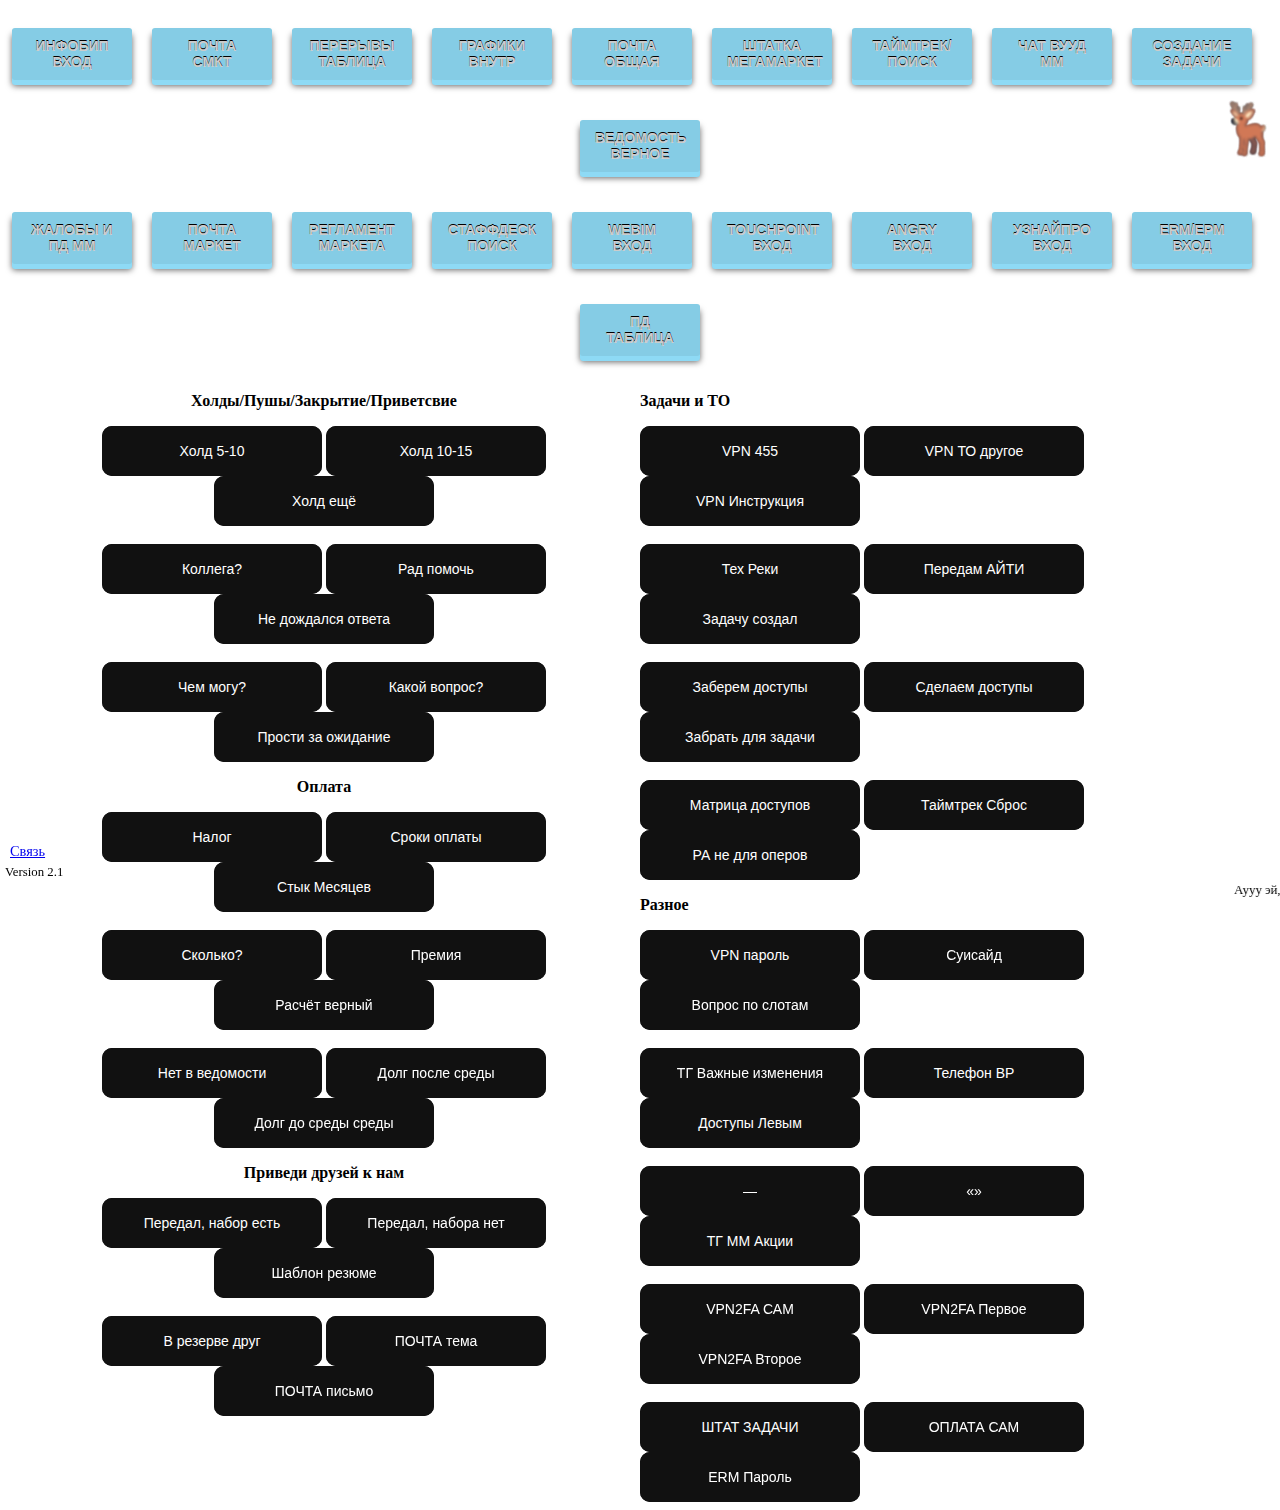
==== index.html @ 2e2c7f86 "2.2" ====
<!DOCTYPE html>
<html lang="en">
<head>
    <meta charset="UTF-8">
    <meta name="viewport" content="width=device-width, initial-scale=1.0">
    <title>Инстурмент S4S</title>
    <link rel="stylesheet" href="style.css">
    <link rel="icon" href="https://cdn0.iconfinder.com/data/icons/find-a-job-and-interview-flat/512/job_hiring_work_hire_career_employment_employee_business_website-512.png" type="image/x-icon">
    <script src="https://cdnjs.cloudflare.com/ajax/libs/jquery/3.3.1/jquery.min.js"></script> 
</head>
<body>
    
<!-- снежинки -->
<div class="snowflakes" aria-hidden="true">
    <div class="snowflake">
    ❅
    </div>
    <div class="snowflake">
    ❅
    </div>
    <div class="snowflake">
    ❆
    </div>
    <div class="snowflake">
    ❄
    </div>
    <div class="snowflake">
    ❅
    </div>
    <div class="snowflake">
    ❆
    </div>
    <div class="snowflake">
    ❄
    </div>
    <div class="snowflake">
    ❅
    </div>
    <div class="snowflake">
    ❆
    </div>
    <div class="snowflake">
    ❄
    </div>
  </div>

   <!-- олени -->
<section class="sleigh">
  <div class="santa">🦌</div>
  <div class="santa1">🦌</div>
  <div class="santa2">🦌</div>
  <div class="santa3">🦌</div>
  <div class="santa4">🦌</div>
  <div class="santa5"><i class="fa-solid fa-sleigh"></i></div>
</section>
   <!-- кнопки перехода -->
<center>
  <a href="https://portal2.infobip.com/homepage/" target="_blank" class="bott">ИнфоБип вход</a>&emsp;
  <a href="https://e.mail.ru/inbox/" target="_blank" class="bott" >Почта СМКТ</a>&emsp;
  <a href="https://docs.google.com/spreadsheets/d/1nSPCoJCH-MrNFOd6qPYMWZuK3HUvLh20c2icND0wL2E/edit#gid=595819934" target="_blank" class="bott">Перерывы Таблица</a>&emsp;
  <a href="https://docs.google.com/spreadsheets/d/1Rlx32bvQTQPdbELLucb8tqJIRxZ-F0UEcjtptuBJcG4/edit#gid=0" target="_blank" class="bott">Графики Внутр</a>&emsp;
  <a href="https://mail.sbermegamarket.ru/owa/Sup4Sup@megamarket.ru/?offline=disabled#path=/mail/msgfolderroot" target="_blank" class="bott">ПОЧТА ОБЩАЯ</a>&emsp;
  <a href="https://docs.google.com/spreadsheets/d/1UWhLRtZNMX4WLxySXad8RE6d45uhUT7oyUO4T_bn86Q/edit#gid=0/1UWhLRtZNMX4WLxySXad8RE6d45uhUT7oyUO4T_bn86Q/edit%23gid=0" target="_blank" class="bott">Штатка Мегамаркет</a>&emsp;
  <a href="https://timesheet.mmarket.pro/employees" target="_blank" class="bott">ТАймтрек/поиск</a>&emsp;
  <a href="https://chat.megamarket.ru/app/accounts/5/issues" target="_blank" class="bott">Чат Вууд ММ</a>&emsp;
  <a href="https://hd.goods.ru/servicedesk/customer/portal/4/group/389?groupId=389" target="_blank" class="bott">Создание задачи</a>&emsp;
  <a href="https://docs.google.com/spreadsheets/d/1RMjLYXDxqohtqGSqNYJQdwhdjPO8VMFdPLHHc2DaBIo/edit#gid=411899007" target="_blank" class="bott">Ведомость Верное</a>
                  </center>
                 <center>
  <a href="https://docs.google.com/spreadsheets/d/1P6gJlL66Ukc0b90TvbPLd1DJQtewBU6xk4Iqk4NCu_I/edit?gid=1706957007#gid=1706957007" target="_blank" class="bott">ЖалоБы И ПД ММ</a>&emsp;
  <a href="https://mail.sbermegamarket.ru/owa/#path=/mail" target="_blank" class="bott">Почта Маркет</a>&emsp;
  <a href="https://space.samokat.ru/pages/viewpage.action?pageId=4038691596#id-РегламентС4СМегамаркета-СоздатьучетнуюзаписьERM" target="_blank" class="bott">Регламент Маркета</a>&emsp;
  <a href="https://staffdesk.workround.tech/callback" target="_blank" class="bott">Стаффдеск Поиск</a>&emsp;
  <a href="https://sbermegamarketru.webim.ru/" target="_blank" class="bott">Webim вход</a>&emsp;
  <a href="https://app.v20.touchpoint-analytics.ru/login" target="_blank" class="bott">touchpoint вход</a>&emsp;
  <a href="https://app.angryspace.ru/" target="_blank" class="bott">Angry вход</a>&emsp;
  <a href="https://manager.uznaipro.ru/company/users/list" target="_blank" class="bott">УзнайПРО Вход</a>&emsp;
  <a href="https://cc-new.sbermegamarket.ru/user-logs" target="_blank" class="bott">ERM/EРМ вход</a>&emsp;
  <a href="https://docs.google.com/spreadsheets/d/168TBAgaEZQTrZG574e869SOCGAv6f0PNtcEOevucrMc/edit#gid=1787306399" target="_blank" class="bott">ПД таблица</a>
                  </center>

                  <center>
<!-- бегущая строка-->
<div>
  <marquee class="stroka">Аууу эй, ПИСЯТ ДВА © Albak52 &emsp;&emsp;&emsp;&emsp; Чат не хуй, сиди кайфуй © ilyaostr &emsp;&emsp;&emsp;&emsp;  Не имей медведя, а раки зимуют © bururi &emsp;&emsp;&emsp;&emsp; САМОСТОЯТЕЛЬНО © ol_ya07 &emsp;&emsp;&emsp;&emsp; Не суди, да судим не будешь, не буди, да не будидабудай © bururi &emsp;&emsp;&emsp;&emsp; ПОЖАЛУЙСТА  © icyshaxcs </marquee>
</div>
<!--связь-->
<a class="svyaz" href=https://t.me/Bururi5586 target="_blank">Связь</a>
<!-- версия-->
<p class="versia" >Version 2.1</p>
<!--Сменить тему-->
<!--<div>
  <button class="btn-toggle">cменить тему</button>
</div>-->
<!--<div class="start">
  <a href="#" class="yourlink">Click Here</a>
</div>-->
</center>
   <!-- кнопки копирования -->
                  <div id="parent">
                    <div id="left">
                            <center>
                                <p><b>Холды/Пушы/Закрытие/Приветсвие</b></p>
<div style="font-size: 0" id="t1">5-10 минут, пожалуйста, уточню информацию и вернусь с ответом</div>
<div style="font-size: 0" id="t2">10-15 минут, пожалуйста, уточню информацию и вернусь с ответом</div>
<div style="font-size: 0" id="t3">Мне нужно ещё немного времени, чтобы всё проверить. Прости, что задерживаюсь с ответом</div>
<div style="font-size: 0" id="t4">Коллега?</div>
<div style="font-size: 0" id="t5">Рад помочь. Если появятся дополнительные вопросы, то обязательно обращайся</div>
<div style="font-size: 0" id="t6">Не дождался твоего ответа, чат закрою. Возвращайся, когда будет удобно</div>
<div style="font-size: 0" id="t7">Привет, ! Чем могу помочь?</div>
<div style="font-size: 0" id="t8">Привет, ! Какой у тебя вопрос?</div>
<div style="font-size: 0" id="t9">Получаем много обращений. Прости, пожалуйста, за долгий ответ.</div>
<div style="font-size: 0" id="t10">Компания переводит оплату вместе с налогом и комиссией Наймикса. Если автооплата активна, Наймикс резервирует 6% на налог и списывает сумму автоматически в 10-15 числах месяца. А если функцию ранее не подключал, нужно оплачивать самостоятельно в приложении «Мой налог». Включить её можно в настройках: раздел «Профиль» → нажать на шестерёнку в правом верхнем углу → «Интеграция с Мой налог» → «Автоматическая уплата налогов» → нажать на бегунок, чтобы он стал зелёным. При подключении налог начинает оплачиваться с 1-го числа следующего месяца (если ранее автооплата была не подключена, то за предыдущий месяц необходимо оплатить самостоятельно)</div>
<div style="font-size: 0" id="t11">Оплату в компании переводят в среду-четверг. Если не получишь по истечении времени, сообщи нам повторно, пожалуйста</div>
<div style="font-size: 0" id="t12">Тебе направят 2 платежа в среду-четверг из-за стыка месяцев. 4200 и 10200 рублей</div>
<div style="font-size: 0" id="t13">Тебе направят в среду-четверг ХХХ рублей</div>
<div style="font-size: 0" id="t14">У нас нет информации по премии. Рекомендую обратиться к тимлидеру или в чат супервайзеров: https://t.me/supervisor_support_bot</div>
<div style="font-size: 0" id="t15">За период 21.10-27.10 у тебя ХХ часов. Ошибок в расчёте нет. Оплату направили верно</div>
<div style="font-size: 0" id="text49">Тебя нет в ведомости. Передал информацию специалистам. Точных сроков нет. Как только получим ответ, вернёмся в личные сообщения Telegram</div>
<div style="font-size: 0" id="text50">Тебе не загрузили Х часов в ведомость. Напиши нам,пожалуйста, в понедельник после 12:00, проставим долг</div>
<div style="font-size: 0" id="text51">Тебе не загрузили Х часов в ведомость. Проставил в долг, направят вместе с основной оплатой за период хх-хх</div> 
<button onclick="copytext('#t1')" id="kildsan">Холд 5-10</button>
<button onclick="copytext('#t2')" id="kildsan">Холд 10-15</button>
<button onclick="copytext('#t3')" id="kildsan">Холд ещё</button>
   <br><br>
<button onclick="copytext('#t4')" id="kildsan">Коллега?</button>
<button onclick="copytext('#t5')" id="kildsan">Рад помочь</button>
<button onclick="copytext('#t6')" id="kildsan">Не дождался ответа</button>
      <br><br>                             
<button onclick="copytext('#t7')" id="kildsan">Чем могу?</button>
<button onclick="copytext('#t8')" id="kildsan">Какой вопрос?</button>
<button onclick="copytext('#t9')" id="kildsan">Прости за ожидание</button>
    <p><b>Оплата</b></p>
<button onclick="copytext('#t10')" id="kildsan">Налог</button>
<button onclick="copytext('#t11')" id="kildsan">Сроки оплаты</button>
<button onclick="copytext('#t12')" id="kildsan">Стык Месяцев</button>
 <br><br>
<button onclick="copytext('#t13')" id="kildsan">Сколько?</button>
<button onclick="copytext('#t14')" id="kildsan">Премия</button>
<button onclick="copytext('#t15')" id="kildsan">Расчёт верный</button> 
                     <br><br>
    <button onclick="copytext('#text49')" id="kildsan">Нет в ведомости</button>
    <button onclick="copytext('#text50')" id="kildsan">Долг после среды</button>
    <button onclick="copytext('#text51')" id="kildsan">Долг до среды среды</button>                            
    <div style="font-size: 0" id="text16">Резюме передал. Срок рассмотрения заявки составляет 10 рабочих дней. Если в течение этого времени кандидат не получит обратную связь, это означает, что он переведён в резервный список. Когда откроют новый набор, то с ним свяжутся</div>
    <div style="font-size: 0" id="text17">Резюме передал. С кандидатом свяжутся, как только откроют набор и подберут для него подходящую позицию</div>
    <div style="font-size: 0" id="text18">Заполни, пожалуйста, резюме по шаблону: https://clck.ru/38mAuQ и отправь в чат </div>
    <div style="font-size: 0" id="text19">Вижу, что ИМЯ находится в резерве. Как только появятся свободные места, с ним свяжутся </div>
    <div style="font-size: 0" id="text20">Резюме “Приведи друга” от</div>
    <div style="font-size: 0" id="text21">Добрый день.Передали ФИО кандидата по акции “Приведи друга”. Передал (ФИО человека, который передал резюме). Резюме во вложении.</div>
   
   
 <p><b>Приведи друзей к нам</b></p>
    <button onclick="copytext('#text16')" id="kildsan">Передал, набор есть</button>
    <button onclick="copytext('#text17')" id="kildsan">Передал, набора нет</button>
    <button onclick="copytext('#text18')" id="kildsan">Шаблон резюме</button>
   <br><br>
    <button onclick="copytext('#text19')" id="kildsan">В резерве друг</button>
    <button onclick="copytext('#text20')" id="kildsan">ПОЧТА тема</button>
    <button onclick="copytext('#text21')" id="kildsan">ПОЧТА письмо</button>
</div>
   
<div id="right">

  <p><b>Задачи и ТО</b></p>
<div style="font-size: 0" id="t25">Рекомендую:
  1. Проверить корректность логина и пароля;
  2. Убедиться, что настройки в клиенте заданы верно. Порт: 54443, адрес подключения: river.megamarket.tech</div>
<div style="font-size: 0" id="t26">Рекомендую:
1. Убедиться, что настройки в клиенте заданы верно. Порт: 54443, адрес подключения: river.megamarket.tech;
2. Переустановить VPN по инструкции: https://clck.ru/3DT98z
3. Уточнить о блокировке у провайдера</div>
<div style="font-size: 0" id="t27">Инструкция: https://clck.ru/3DT98z</div>
<div style="font-size: 0" id="t28">Чтобы устранить проблему, пожалуйста, сделай следующее:    
<br>•  перезагрузи страницу через ctrl+F5(очистка кэша);<br>    
<br>•  очисти cookies;<br>    
<br>•  попробуй перелогиниться на сервисе или войти через другой браузер (Google Chrome).<br>   
<br>При сохранении проблемы напиши нам повторно<br></div>
<div style="font-size: 0" id="t29">Передам данные техническим специалистам в течение 5-10 минут. А пока напиши свой тег в Telegram, вернёмся с обратной связью туда</div>
<div style="font-size: 0" id="t30">Задачу создал. Срок решения — до 6 дней. Как только получим ответ, напишем в личные сообщения Telegram. Если по истечении этого времени с тобой не свяжутся, сообщи нам повторно</div>
<div style="font-size: 0" id="t31">Передал данные в работу. Доступы заберём в течение 3 дней. </div>
<div style="font-size: 0" id="t32">Передал данные в работу. Доступы сделаем в течение 3 дней. Учётная запись будет действительна в течение 90 дней. По истечении этого срока на почту руководителя, придёт письмо с просьбой подать заявку на продление учётной записи. Если данные для входа не получит, напиши нам повторно</div>
<div style="font-size: 0" id="t33">Просьба забрать доступы у контрагента в только контуре ММ</div>
<div style="font-size: 0" id="t34">https://space.samokat.ru/pages/viewpage.action?pageId=3889109158</div>
<div style="font-size: 0" id="t35">Перейди в бота: https://t.me/MWordBot Активируй учётную запись и в Таймтреке нажми на кнопку «Сбросить пароль». После бот направит новый пароль</div>
<div style="font-size: 0" id="t36">Мы можем помочь только с учётными записями для операторов. В твоем случае нужно обратиться к Галине Соловьевой на почту: gsoloveva@samokat.ru</div>
<div style="font-size: 0" id="t37">Логин и пароль такие же, как от корпоративной почты. Введи их, пожалуйста</div>
<div style="font-size: 0" id="t38">Ты можешь поделиться своей болью, если это уместно. Однако скажу сразу, что я обычный оператор и не смогу дать совет по данной проблеме, но я хочу помочь тебе. Позвони, пожалуйста, по телефону доверия: +74959895050</div>
<div style="font-size: 0" id="t39">У нас нет доступа к расписанию. Рекомендую обратиться к тимлидеру или в чат супервайзеров: https://t.me/supervisor_support_bot</div>
<button onclick="copytext('#t25')" id="kildsan">VPN 455</button>
<button onclick="copytext('#t26')" id="kildsan">VPN ТО другое</button>
<button onclick="copytext('#t27')" id="kildsan">VPN Инструкция</button>
<br><br>
<button onclick="copytext('#t28')" id="kildsan">Тех Реки</button>
<button onclick="copytext('#t29')" id="kildsan">Передам АЙТИ</button>
<button onclick="copytext('#t30')" id="kildsan">Задачу создал</button>
<br><br>
<button onclick="copytext('#t31')" id="kildsan">Заберем доступы</button>
<button onclick="copytext('#t32')" id="kildsan">Сделаем доступы</button>
<button onclick="copytext('#t33')" id="kildsan">Забрать для задачи</button>
<br><br>
<button onclick="copytext('#t34')" id="kildsan">Матрица доступов</button>
<button onclick="copytext('#t35')" id="kildsan">Таймтрек Сброс</button>
<button onclick="copytext('#t36')" id="kildsan">РА не для оперов</button>
<p><b>Разное</b></p>
<button onclick="copytext('#t37')" id="kildsan">VPN пароль</button>
<button onclick="copytext('#t38')" id="kildsan">Суисайд</button>
<button onclick="copytext('#t39')" id="kildsan">Вопрос по слотам</button>
<br><br>                 
<div style="font-size: 0" id="text40">Превышен лимит администраторов, права дать не сможем. Если нужно добавить кого-то, они могут перейти по ссылке:
https://t.me/+4lmgw0Vdd4pjYmRi</div>
<div style="font-size: 0" id="text41">Подробности можно уточнить по телефону: 8 (800) 511-12-11 или 8 (812) 607-64-64</div>
<div style="font-size: 0" id="text42">Доступы в сервисы Мегамаркета выдаются только после согласования с Информационной Безопасностью. Для вашего направления выдать не получится, так как процесс не согласован. Обратись к своему руководителю</div>
<div style="font-size: 0" id="text43">—</div>
<div style="font-size: 0" id="text44">«»</div>
<div style="font-size: 0" id="text45">Превышен лимит администраторов, права дать не сможем. Если нужно добавить кого-то, они могут перейти по ссылке: https://t.me/+BGUrK1kcBGI5ZWI6</div>
<div style="font-size: 0" id="text46">Рекомендую подключиться к VPN с помощью инструкции: https://cloud.samokat.ru/s/kmYDSeQK8oBMwMx</div>
<div style="font-size: 0" id="text47">1. Установи приложение Multifactor на мобильный телефон iOS (https://apps.apple.com/ru/app/multifactor/id1533648669) или Android (https://play.google.com/store/apps/details?id=ru.multifactor.app)

Приложение в Huawei Store: https://appgallery.huawei.com/#/app/C104160827
Приложение в RuStore: https://apps.rustore.ru/app/ru.multifactor.app
2. На ПК/ноутбуке запусти FortiClient VPN, выбери Имя необходимого VPN из выпадающего
списка.
3. Введи свой логин и пароль для VPN, к которой выполняется
подключение. Нажми: Соединить.        
4. На экране FortiClient VPN появится сообщение с шестизначным кодом — введи его в Multifactor.
Для этого открой приложение Multifactor на мобильном телефоне и нажми на кнопку с
изображением "+". Твоё мобильное устройство должно быть подключено к сети Интернет. 
Далее, необходимо выбрать пункт "Ввести код вручную", ввести 6-значный код,
отображающийся на экране FortiClient VPN, и нажать кнопку "Добавить аккаунт".
5. В мобильном приложении Multifactor отобразится код проверки — введи его в FortiClient VPN в
поле Answer.
6. После отправки кода подтверждения настройка 2-го фактора завершена. И подключение к
VPN установлено.  

</div>
<div style="font-size: 0" id="text48">1. На ПК/ноутбуке запусти FortiClient VPN, выбери Имя необходимого VPN из выпадающего
списка.
2. Введи свой логин и пароль для VPN компании группы e-com, к которой выполняется
подключение. Нажми Соединить.
3. В мобильном приложении Multifactor придёт запрос на подключение — нажми в приложении
«Подтвердить» или «Отклонить», если не выполнял вход в данный момент времени.        
4. Подключение к VPN установлено.  </div>


<div style="font-size: 0" id="text52">Рекомендуем создать задачу на технических специалистов самостоятельно через портал: http://ithelp.samokat.ru/ 

Авторизоваться можно с помощью учётной записи Мегамаркета, если нет учетной записи Самокат. Подробнее о входе в систему рассказали в инструкции: https://docs.google.com/document/d/1GcX-lUNz1oeZwAhdzG7eNQDEmEnRXadfUbd5lm8VmUI/edit</div>
<div style="font-size: 0" id="text53">В дальнейшем можешь узнать самостоятельно, умножив часы в Таймтреке на свою ставку — 150 рублей в час. И добавить премию, если она есть. Уточнить сумму можно у тимлидера или в чате супервайзеров: https://t.me/supervisor_support_bot</div>
<div style="font-size: 0" id="text54">Данные для входа отправил на корпоративную почту. Если не получишь письмо в течение суток, напиши нам повторно, пожалуйста</div>
<button onclick="copytext('#text40')" id="kildsan">ТГ Важные изменения</button>
<button onclick="copytext('#text41')" id="kildsan">Телефон ВР</button>
<button onclick="copytext('#text42')" id="kildsan">Доступы Левым</button>
<br><br>
<button onclick="copytext('#text43')" id="kildsan">—</button>
<button onclick="copytext('#text44')" id="kildsan">«»</button>
<button onclick="copytext('#text45')" id="kildsan">ТГ ММ Акции </button>
<br><br>
<button onclick="copytext('#text46')" id="kildsan">VPN2FA САМ</button>
<button onclick="copytext('#text47')" id="kildsan">VPN2FA Первое</button>
<button onclick="copytext('#text48')" id="kildsan">VPN2FA Второе</button>
<br><br>
<button onclick="copytext('#text52')" id="kildsan">ШТАТ ЗАДАЧИ</button>
<button onclick="copytext('#text53')" id="kildsan">ОПЛАТА САМ</button>
<button onclick="copytext('#text54')" id="kildsan">ERM Пароль</button>

</div>
</div> 
   
   
    <script src="script.js" defer></script>
</body>
</html>
---- style.css ----
/* Фон и альтернативная тема */
/*body {
    background-color: #6731ac;
}*/

body /*.dark-theme*/ {
   
    background: url(https://i.pinimg.com/originals/c7/c0/58/c7c0588aa229c05a2c6fa8ee95c4f33f.jpg) ;
    background-repeat: no-repeat;
    background-position: center center;
    background-attachment: fixed;
    -webkit-background-size: cover;
    -moz-background-size: cover;
    -o-background-size: cover;
    background-size: cover;
}


/* Деление сайта на две половины */
#parent {
    display: flex;
}
#parent #left {
    flex-grow: 1;
}
#parent #right {
    flex-grow: 1;
}




/* Код внешки кнопок перехода */
a.bott{
  display: inline-block;
  font-size: 1.1em;
  width:90px;
  text-decoration:none;
  text-align:center;
  font: bold 14px arial;
  text-transform: uppercase;
  padding: 10px 15px;
  margin: 20px auto;
  color: #ccc;
  background-color: #85cce5;
  background-image: linear-gradient(top, #85cce5 0%, #85cce5 100%);
  background-image: -webkit-gradient(linear, left top, left bottom, color-stop(0, #85cce5), color-stop(1, #85cce5));
  background-image: -moz-linear-gradient(top, #85cce5 0%, #85cce5 100%);
  background-image: -o-linear-gradient(top, #85cce5 0%, #85cce5 100%);
  border: none;
  border-radius: 3px;
  text-shadow: 0px -1px 0px #000;
  box-shadow: 0px 1px 0px #8edaf5,0px 5px 0px #8edaf5,0px 6px 6px rgba(0, 0, 0, .6);
  -webkit-transition: ease .15s all;
  -moz-transition: ease .15s all;
  -o-transition: ease .15s all;
  transition: ease .15s all;
  -webkit-animation: none;
   -moz-animation: none;
   -o-animation: none;
    animation: none;
  }

    a.bott:hover, a.bott:focus{
    -webkit-animation: linear 1.2s light infinite;
    -moz-animation: linear 1.2s light infinite;
    -o-animation: linear 1.2s light infinite;
    animation: linear 1.2s light infinite;
    }
    @-webkit-keyframes light{
    0%   { color: #ddd; text-shadow: 0px -1px 0px #000; }
    50%   { color: #fff; text-shadow: 0px -1px 0px #444, 0px 0px 5px #ffd, 0px 0px 8px #fff; }
    100% { color: #ddd; text-shadow: 0px -1px 0px #000; }
    }
    @-moz-keyframes light{
    0%   { color: #ddd; text-shadow: 0px -1px 0px #000; }
    50%   { color: #fff; text-shadow: 0px -1px 0px #444, 0px 0px 5px #ffd, 0px 0px 8px #fff; }
    100% { color: #ddd; text-shadow: 0px -1px 0px #000; }
    }
    @-o-keyframes light{
    0%   { color: #ddd; text-shadow: 0px -1px 0px #000; }
    50%   { color: #fff; text-shadow: 0px -1px 0px #444, 0px 0px 5px #ffd, 0px 0px 8px #fff; }
    100% { color: #ddd; text-shadow: 0px -1px 0px #000; }
    }
    @keyframes light{
    0%   { color: #ddd; text-shadow: 0px -1px 0px #000; }
    50%   { color: #fff; text-shadow: 0px -1px 0px #444, 0px 0px 5px #ffd, 0px 0px 8px #fff; }
    100% { color: #ddd; text-shadow: 0px -1px 0px #000; }
    }
    a.bott:active{
    color: #222;
    text-shadow: 0px -1px 0px #444,0px 0px 5px #ffd,0px 0px 8px #fff;
    box-shadow: 0px 1px 0px #666,0px 2px 0px #444,0px 2px 2px rgba(0, 0, 0, .9);
    -webkit-transform: translateY(3px);
    -moz-transform: translateY(3px);
    -o-transform: translateY(3px);
    transform: translateY(3px);
    -webkit-animation: none;
    -moz-animation: none;
    -o-animation: none;
    animation: none;
    }
    /* Код внешки кнопок для копирования */
                #kildsan {
        display: inline-block;
        font-size: 14px;
        font-weight: 400;
        line-height: 2;
        cursor:pointer;
        border: 1px solid transparent;
        border-radius: 10px
            
    }
                #kildsan {
        width: 220px;
        height: 50px;
        border: none;
        outline: none;
        color: #fff;
        background: #111;
        cursor: pointer;
        position: relative;
        z-index: 0;
        border-radius: 10px;
    }
                #kildsan:before {
        content: '';
        background: linear-gradient(45deg, #ff0000, #ff7300, #fffb00, #48ff00, #00ffd5, #002bff, #7a00ff, #ff00c8, #ff0000);
        position: absolute;
        top: -2px;
        left:-2px;
        background-size: 400%;
        z-index: -1;
        filter: blur(5px);
        width: calc(100% + 4px);
        height: calc(100% + 4px);
        animation: glowing 20s linear infinite;
        opacity: 0;
        transition: opacity .3s ease-in-out;
        border-radius: 10px;
    }
                #kildsan:active {
        color: #fffb00
    }
                #kildsan:active:after {
        background: transparent;
    }
                #kildsan:hover:before {
        opacity: 1;
    }
                #kildsan:after {
        z-index: -1;
        content: '';
        position: absolute;
        width: 100%;
        height: 100%;
        background: #111;
        left: 0;
        top: 0;
        border-radius: 10px;
    }
                @keyframes glowing {
        0% { background-position: 0 0; }
        50% { background-position: 400% 0; }
        100% { background-position: 0 0; }
    }
                details[open] div {
      animation: spoiler 1s;
    }
                @keyframes spoiler {
      0%   {opacity: 0;}
      100% {opacity: 1;}
    }

/*строка*/
.stroka { 
    font-size: 0.8em;
    position: fixed;
    left:0px;
    bottom:2px;
    margin-bottom:0;
}

/* связь */
.svyaz {
    font-size: 0.9em;
    position: fixed;
    left:10px;
    bottom:20px;
    margin-bottom:20px;
}

/*версия*/
.versia {
    font-size: 0.8em;
    position: fixed;
    left:5px;
    bottom:15px;
    margin-bottom:5px;
}

/*смена темы*/
.btn-toggle {
    position:fixed;
    right:5px;
    bottom:5px;
    margin-bottom:15px;
    border-radius: 50px;
    background-color: #5F9EA0;
    box-shadow: 0px 5px 20px #5F9EA0;
    border: 1px solid black;
}












/*снежинки*/
.snowflake {
    color: #fff;
    font-size: 1em;
    font-family: Arial;
    text-shadow: 0 0 1px #000;
  }
  
  @-webkit-keyframes snowflakes-fall{0%{top:-10%}100%{top:100%}}@-webkit-keyframes snowflakes-shake{0%{-webkit-transform:translateX(0px);transform:translateX(0px)}50%{-webkit-transform:translateX(80px);transform:translateX(80px)}100%{-webkit-transform:translateX(0px);transform:translateX(0px)}}@keyframes snowflakes-fall{0%{top:-10%}100%{top:100%}}@keyframes snowflakes-shake{0%{transform:translateX(0px)}50%{transform:translateX(80px)}100%{transform:translateX(0px)}}.snowflake{position:fixed;top:-10%;z-index:9999;-webkit-user-select:none;-moz-user-select:none;-ms-user-select:none;user-select:none;cursor:default;-webkit-animation-name:snowflakes-fall,snowflakes-shake;-webkit-animation-duration:10s,3s;-webkit-animation-timing-function:linear,ease-in-out;-webkit-animation-iteration-count:infinite,infinite;-webkit-animation-play-state:running,running;animation-name:snowflakes-fall,snowflakes-shake;animation-duration:10s,3s;animation-timing-function:linear,ease-in-out;animation-iteration-count:infinite,infinite;animation-play-state:running,running}.snowflake:nth-of-type(0){left:1%;-webkit-animation-delay:0s,0s;animation-delay:0s,0s}.snowflake:nth-of-type(1){left:10%;-webkit-animation-delay:1s,1s;animation-delay:1s,1s}.snowflake:nth-of-type(2){left:20%;-webkit-animation-delay:6s,.5s;animation-delay:6s,.5s}.snowflake:nth-of-type(3){left:30%;-webkit-animation-delay:4s,2s;animation-delay:4s,2s}.snowflake:nth-of-type(4){left:40%;-webkit-animation-delay:2s,2s;animation-delay:2s,2s}.snowflake:nth-of-type(5){left:50%;-webkit-animation-delay:8s,3s;animation-delay:8s,3s}.snowflake:nth-of-type(6){left:60%;-webkit-animation-delay:6s,2s;animation-delay:6s,2s}.snowflake:nth-of-type(7){left:70%;-webkit-animation-delay:2.5s,1s;animation-delay:2.5s,1s}.snowflake:nth-of-type(8){left:80%;-webkit-animation-delay:1s,0s;animation-delay:1s,0s}.snowflake:nth-of-type(9){left:90%;-webkit-animation-delay:3s,1.5s;animation-delay:3s,1.5s}
  /* Demo Purpose Only*/
  .demo {
    font-family: 'Raleway', sans-serif;
      color:#fff;
      display: block;
      margin: 0 auto;
      padding: 15px 0;
      text-align: center;
  }
  .demo a{
    font-family: 'Raleway', sans-serif;
  color: #000;  
  }           
            



/*олени*/
.sleigh {
    font-size: 3rem;
    text-shadow: 0 0 0 #06223f; /*recolor emojis*/
  }
  .santa {
    animation-name: up, across;
    animation-duration: 10s, 6.5s;
    animation-timing-function: ease-in-out, linear;
    animation-iteration-count: 1, 1;
    animation-delay: 3s, 5s;
    position: absolute;
    right: 0px;
    top: 100px;
    z-index: 2;
    filter: blur(1px);
  }
  .santa1 {
    animation-name: up, across;
    animation-duration: 10s, 6.5s;
    animation-timing-function: ease-in-out, linear;
    animation-iteration-count: 1, 1;
    animation-delay: 3.2s, 5.1s;
    position: absolute;
    right: 0px;
    top: 100px;
    z-index: 2;
    filter: blur(1px);
  }
  .santa2 {
    animation-name: up, across;
    animation-duration: 10s, 6.5s;
    animation-timing-function: ease-in-out, linear;
    animation-iteration-count: 1, 1;
    animation-delay: 3.4s, 5.2s;
    position: absolute;
    right: 0px;
    top: 100px;
    z-index: 2;
    filter: blur(1px);
  }
  .santa3 {
    animation-name: up, across;
    animation-duration: 10s, 6.5s;
    animation-timing-function: ease-in-out, linear;
    animation-iteration-count: 1, 1;
    animation-delay: 3.6s, 5.3s;
    position: absolute;
    right: 0px;
    top: 100px;
    z-index: 2;
    filter: blur(1px);
  }
  .santa4 {
    animation-name: up, across;
    animation-duration: 10s, 6.5s;
    animation-timing-function: ease-in-out, linear;
    animation-iteration-count: 1, 1;
    animation-delay: 3.8s, 5.4s;
    position: absolute;
    right: 0px;
    top: 100px;
    z-index: 2;
    filter: blur(1px);
  }
  .santa5 {
    animation-name: up, across;
    animation-duration: 10s, 6.5s;
    animation-timing-function: ease-in-out, linear;
    animation-iteration-count: 1, 1;
    animation-delay: 4s, 5.6s;
    position: absolute;
    right: 0px;
    top: 100px;
    z-index: 2;
    filter: blur(1px);
  }
  .fa-star {
    color: #0b364f;
  }
  
  .fa-sleigh {
    color: #06223f;
    transform: scale(-1, 1);
  }
  
  @keyframes up {
    0% {
      transform: translateY(0%);
    }
  
    50% {
      transform: translateY(100px);
    }
  
    100% {
      transform: translateY(0);
    }
  }
  
  @keyframes across {
    from {
      right: 0%;
    }
  
    to {
      right: 100%;
    }
  }
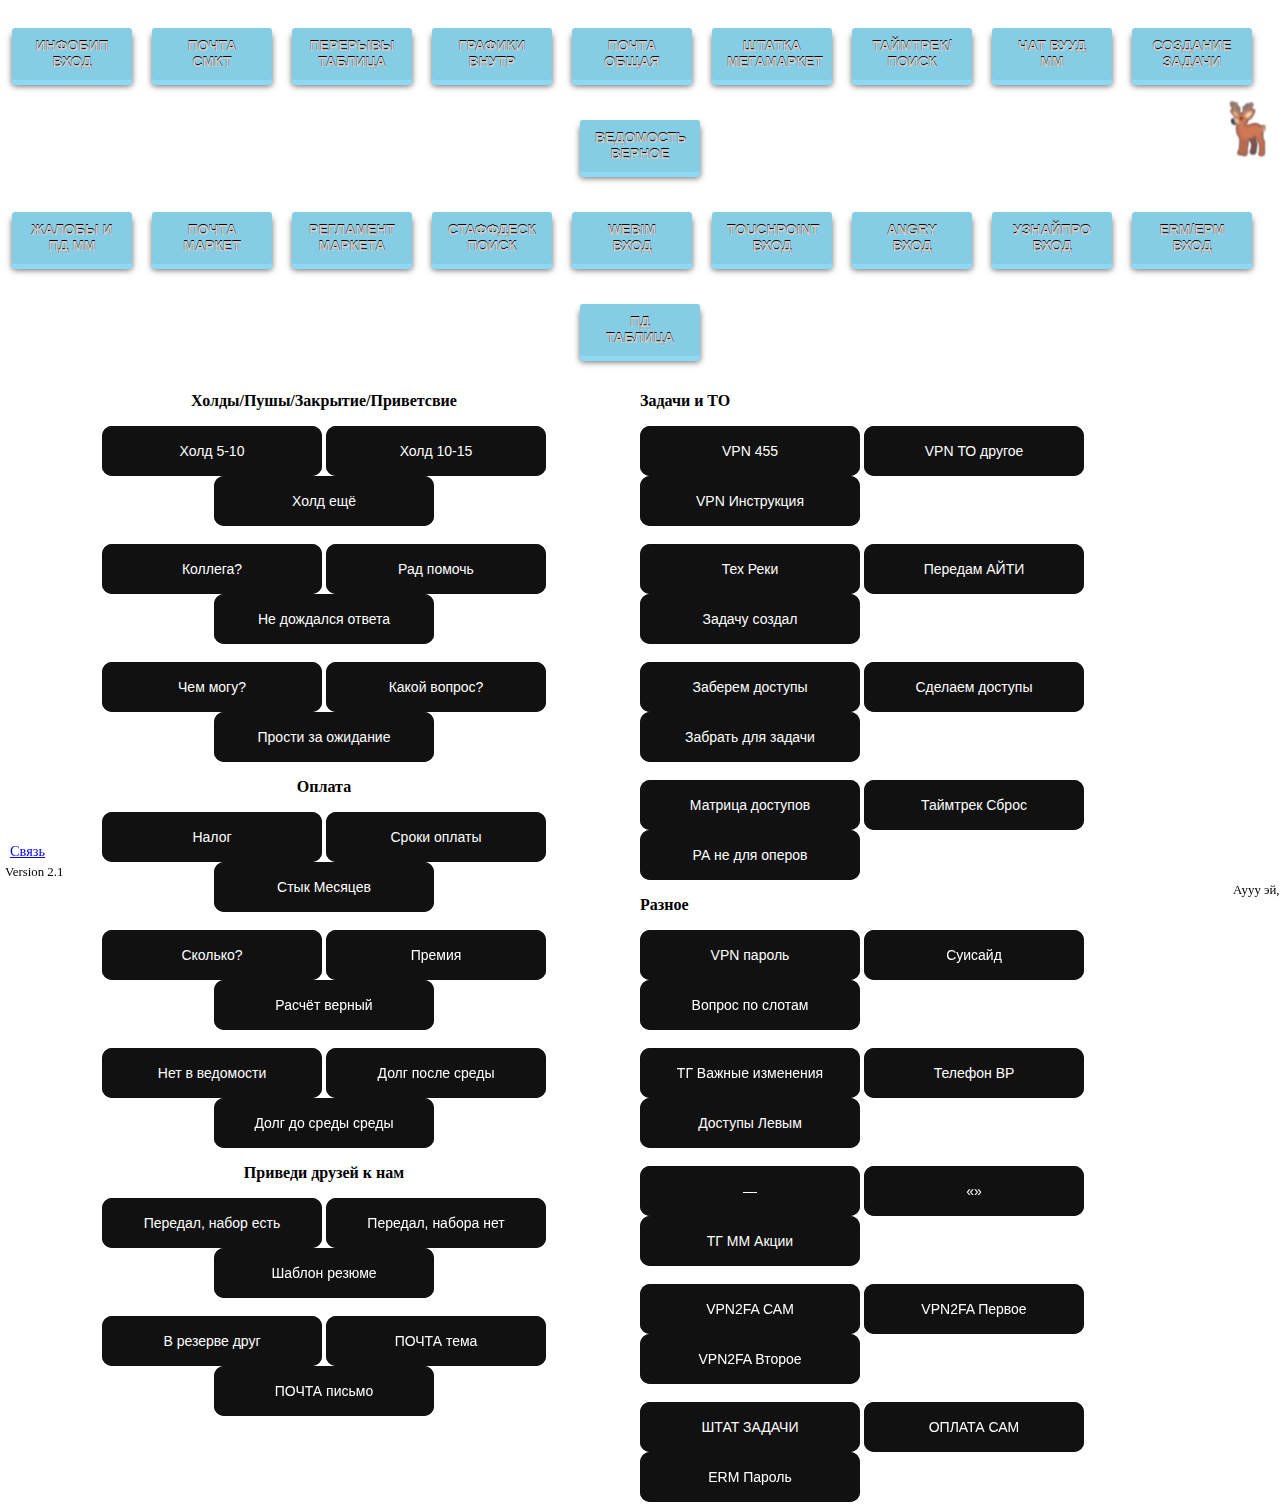
==== commit a8a57b8d: "2/3" ====
--- a/index.html
+++ b/index.html
@@ -1,9 +1,9 @@
 <!DOCTYPE html>
-<html lang="en">
+<html lang="ru">
 <head>
     <meta charset="UTF-8">
     <meta name="viewport" content="width=device-width, initial-scale=1.0">
-    <title>Инстурмент S4S</title>
+    <title>Инструмент S4S</title>
     <link rel="stylesheet" href="style.css">
     <link rel="icon" href="https://cdn0.iconfinder.com/data/icons/find-a-job-and-interview-flat/512/job_hiring_work_hire_career_employment_employee_business_website-512.png" type="image/x-icon">
     <script src="https://cdnjs.cloudflare.com/ajax/libs/jquery/3.3.1/jquery.min.js"></script> 
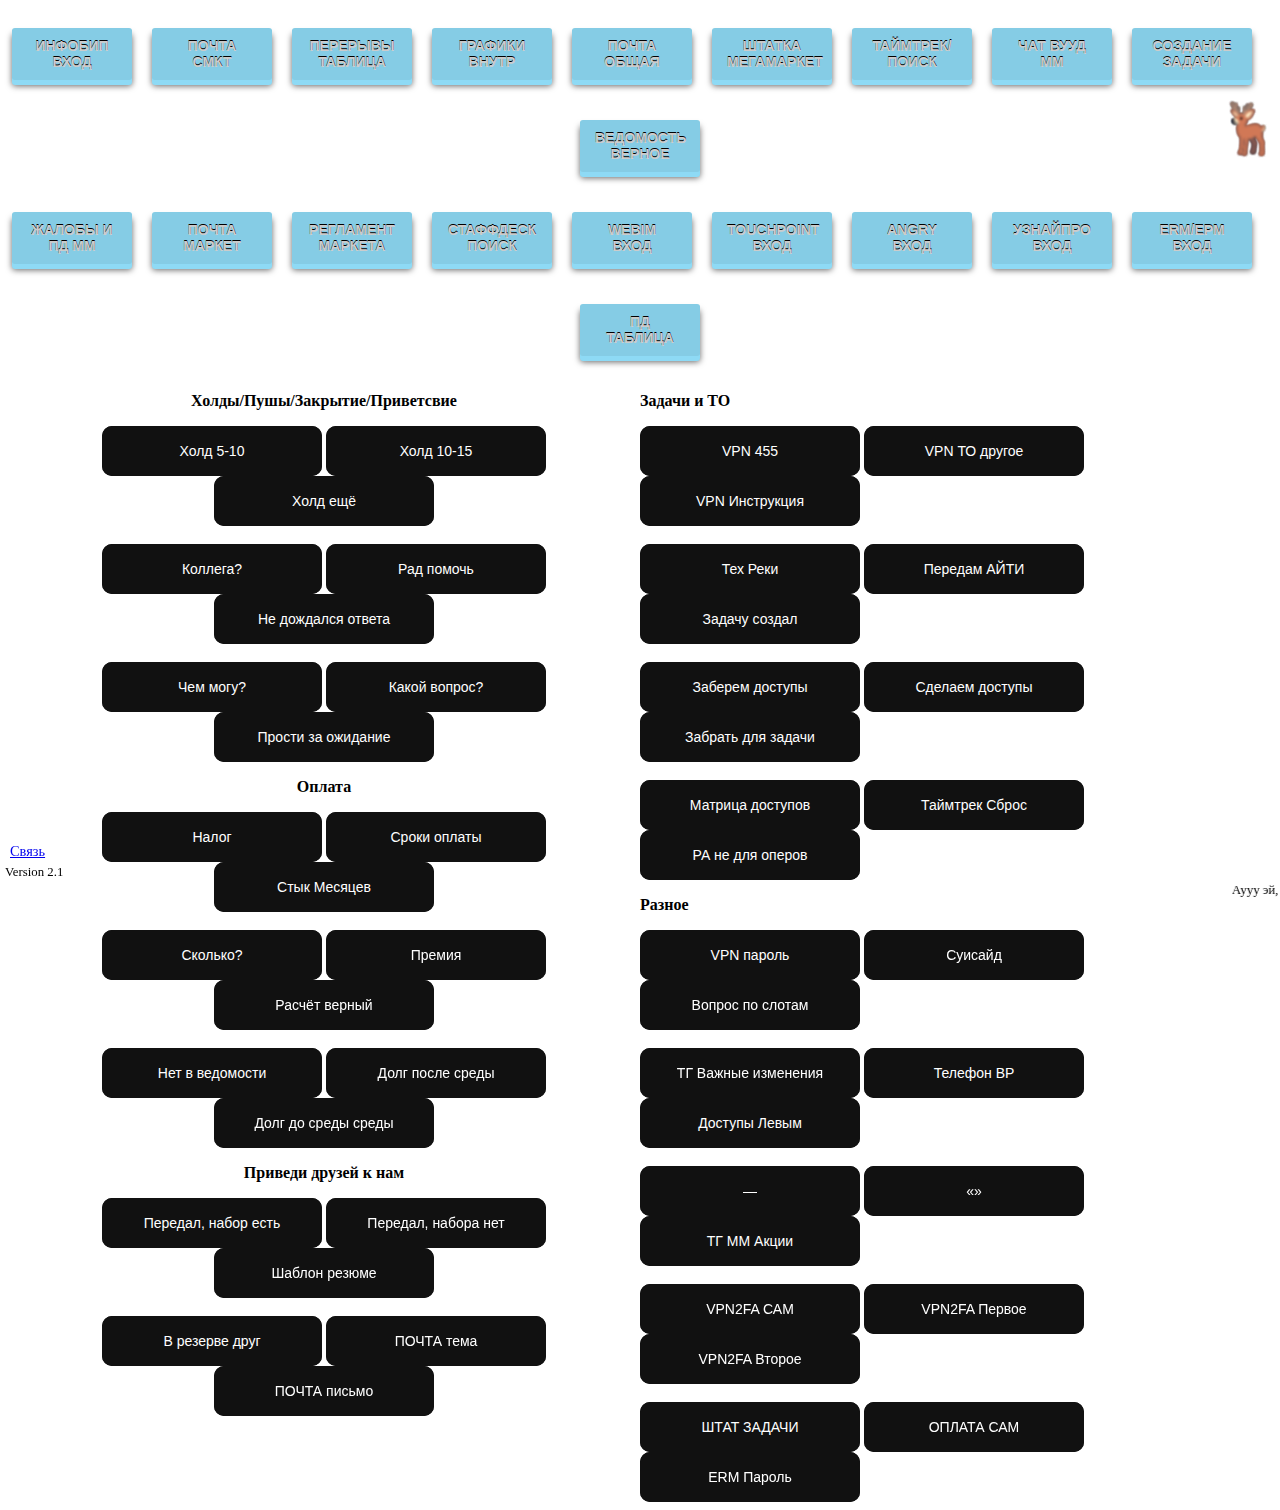
==== commit 77253414: "2.2" ====
--- a/index.html
+++ b/index.html
@@ -6,7 +6,8 @@
     <title>Инструмент S4S</title>
     <link rel="stylesheet" href="style.css">
     <link rel="icon" href="https://cdn0.iconfinder.com/data/icons/find-a-job-and-interview-flat/512/job_hiring_work_hire_career_employment_employee_business_website-512.png" type="image/x-icon">
-    <script src="https://cdnjs.cloudflare.com/ajax/libs/jquery/3.3.1/jquery.min.js"></script> 
+    <script src="https://cdnjs.cloudflare.com/ajax/libs/jquery/3.3.1/jquery.min.js"></script>
+    <script src="script.js" defer></script> 
 </head>
 <body>
     
@@ -63,7 +64,7 @@
   <a href="https://docs.google.com/spreadsheets/d/1UWhLRtZNMX4WLxySXad8RE6d45uhUT7oyUO4T_bn86Q/edit#gid=0/1UWhLRtZNMX4WLxySXad8RE6d45uhUT7oyUO4T_bn86Q/edit%23gid=0" target="_blank" class="bott">Штатка Мегамаркет</a>&emsp;
   <a href="https://timesheet.mmarket.pro/employees" target="_blank" class="bott">ТАймтрек/поиск</a>&emsp;
   <a href="https://chat.megamarket.ru/app/accounts/5/issues" target="_blank" class="bott">Чат Вууд ММ</a>&emsp;
-  <a href="https://hd.goods.ru/servicedesk/customer/portal/4/group/389?groupId=389" target="_blank" class="bott">Создание задачи</a>&emsp;
+  <a href="https://project.samokat.ru/servicedesk/customer/portal/2/create/3065" target="_blank" class="bott">Создание задачи</a>&emsp;
   <a href="https://docs.google.com/spreadsheets/d/1RMjLYXDxqohtqGSqNYJQdwhdjPO8VMFdPLHHc2DaBIo/edit#gid=411899007" target="_blank" class="bott">Ведомость Верное</a>
                   </center>
                  <center>
@@ -115,7 +116,7 @@
 <div style="font-size: 0" id="t12">Тебе направят 2 платежа в среду-четверг из-за стыка месяцев. 4200 и 10200 рублей</div>
 <div style="font-size: 0" id="t13">Тебе направят в среду-четверг ХХХ рублей</div>
 <div style="font-size: 0" id="t14">У нас нет информации по премии. Рекомендую обратиться к тимлидеру или в чат супервайзеров: https://t.me/supervisor_support_bot</div>
-<div style="font-size: 0" id="t15">За период 21.10-27.10 у тебя ХХ часов. Ошибок в расчёте нет. Оплату направили верно</div>
+<div style="font-size: 0" id="t15">За период 28.10-03.11 у тебя ХХ часов. Ошибок в расчёте нет. Оплату направили верно</div>
 <div style="font-size: 0" id="text49">Тебя нет в ведомости. Передал информацию специалистам. Точных сроков нет. Как только получим ответ, вернёмся в личные сообщения Telegram</div>
 <div style="font-size: 0" id="text50">Тебе не загрузили Х часов в ведомость. Напиши нам,пожалуйста, в понедельник после 12:00, проставим долг</div>
 <div style="font-size: 0" id="text51">Тебе не загрузили Х часов в ведомость. Проставил в долг, направят вместе с основной оплатой за период хх-хх</div> 
@@ -178,7 +179,7 @@
 <br>При сохранении проблемы напиши нам повторно<br></div>
 <div style="font-size: 0" id="t29">Передам данные техническим специалистам в течение 5-10 минут. А пока напиши свой тег в Telegram, вернёмся с обратной связью туда</div>
 <div style="font-size: 0" id="t30">Задачу создал. Срок решения — до 6 дней. Как только получим ответ, напишем в личные сообщения Telegram. Если по истечении этого времени с тобой не свяжутся, сообщи нам повторно</div>
-<div style="font-size: 0" id="t31">Передал данные в работу. Доступы заберём в течение 3 дней. </div>
+<div style="font-size: 0" id="t31">Передал данные в работу. Доступы заберём в течение 3 дней </div>
 <div style="font-size: 0" id="t32">Передал данные в работу. Доступы сделаем в течение 3 дней. Учётная запись будет действительна в течение 90 дней. По истечении этого срока на почту руководителя, придёт письмо с просьбой подать заявку на продление учётной записи. Если данные для входа не получит, напиши нам повторно</div>
 <div style="font-size: 0" id="t33">Просьба забрать доступы у контрагента в только контуре ММ</div>
 <div style="font-size: 0" id="t34">https://space.samokat.ru/pages/viewpage.action?pageId=3889109158</div>
@@ -209,7 +210,7 @@
 <br><br>                 
 <div style="font-size: 0" id="text40">Превышен лимит администраторов, права дать не сможем. Если нужно добавить кого-то, они могут перейти по ссылке:
 https://t.me/+4lmgw0Vdd4pjYmRi</div>
-<div style="font-size: 0" id="text41">Подробности можно уточнить по телефону: 8 (800) 511-12-11 или 8 (812) 607-64-64</div>
+<div style="font-size: 0" id="text41">Подробности можно уточнить в компании по телефону: 8 (800) 511-12-11 или 8 (812) 607-64-64</div>
 <div style="font-size: 0" id="text42">Доступы в сервисы Мегамаркета выдаются только после согласования с Информационной Безопасностью. Для вашего направления выдать не получится, так как процесс не согласован. Обратись к своему руководителю</div>
 <div style="font-size: 0" id="text43">—</div>
 <div style="font-size: 0" id="text44">«»</div>
@@ -243,7 +244,7 @@
 4. Подключение к VPN установлено.  </div>
 
 
-<div style="font-size: 0" id="text52">Рекомендуем создать задачу на технических специалистов самостоятельно через портал: http://ithelp.samokat.ru/ 
+<div style="font-size: 0" id="text52">Техническая поддержка штатных сотрудников компании с 1 сентября работает только через портал ithelp.samokat.ru. Рекомендуем создать задачу на технических специалистов самостоятельно: http://ithelp.samokat.ru/ 
 
 Авторизоваться можно с помощью учётной записи Мегамаркета, если нет учетной записи Самокат. Подробнее о входе в систему рассказали в инструкции: https://docs.google.com/document/d/1GcX-lUNz1oeZwAhdzG7eNQDEmEnRXadfUbd5lm8VmUI/edit</div>
 <div style="font-size: 0" id="text53">В дальнейшем можешь узнать самостоятельно, умножив часы в Таймтреке на свою ставку — 150 рублей в час. И добавить премию, если она есть. Уточнить сумму можно у тимлидера или в чате супервайзеров: https://t.me/supervisor_support_bot</div>
@@ -268,6 +269,6 @@
 </div> 
    
    
-    <script src="script.js" defer></script>
+    
 </body>
 </html>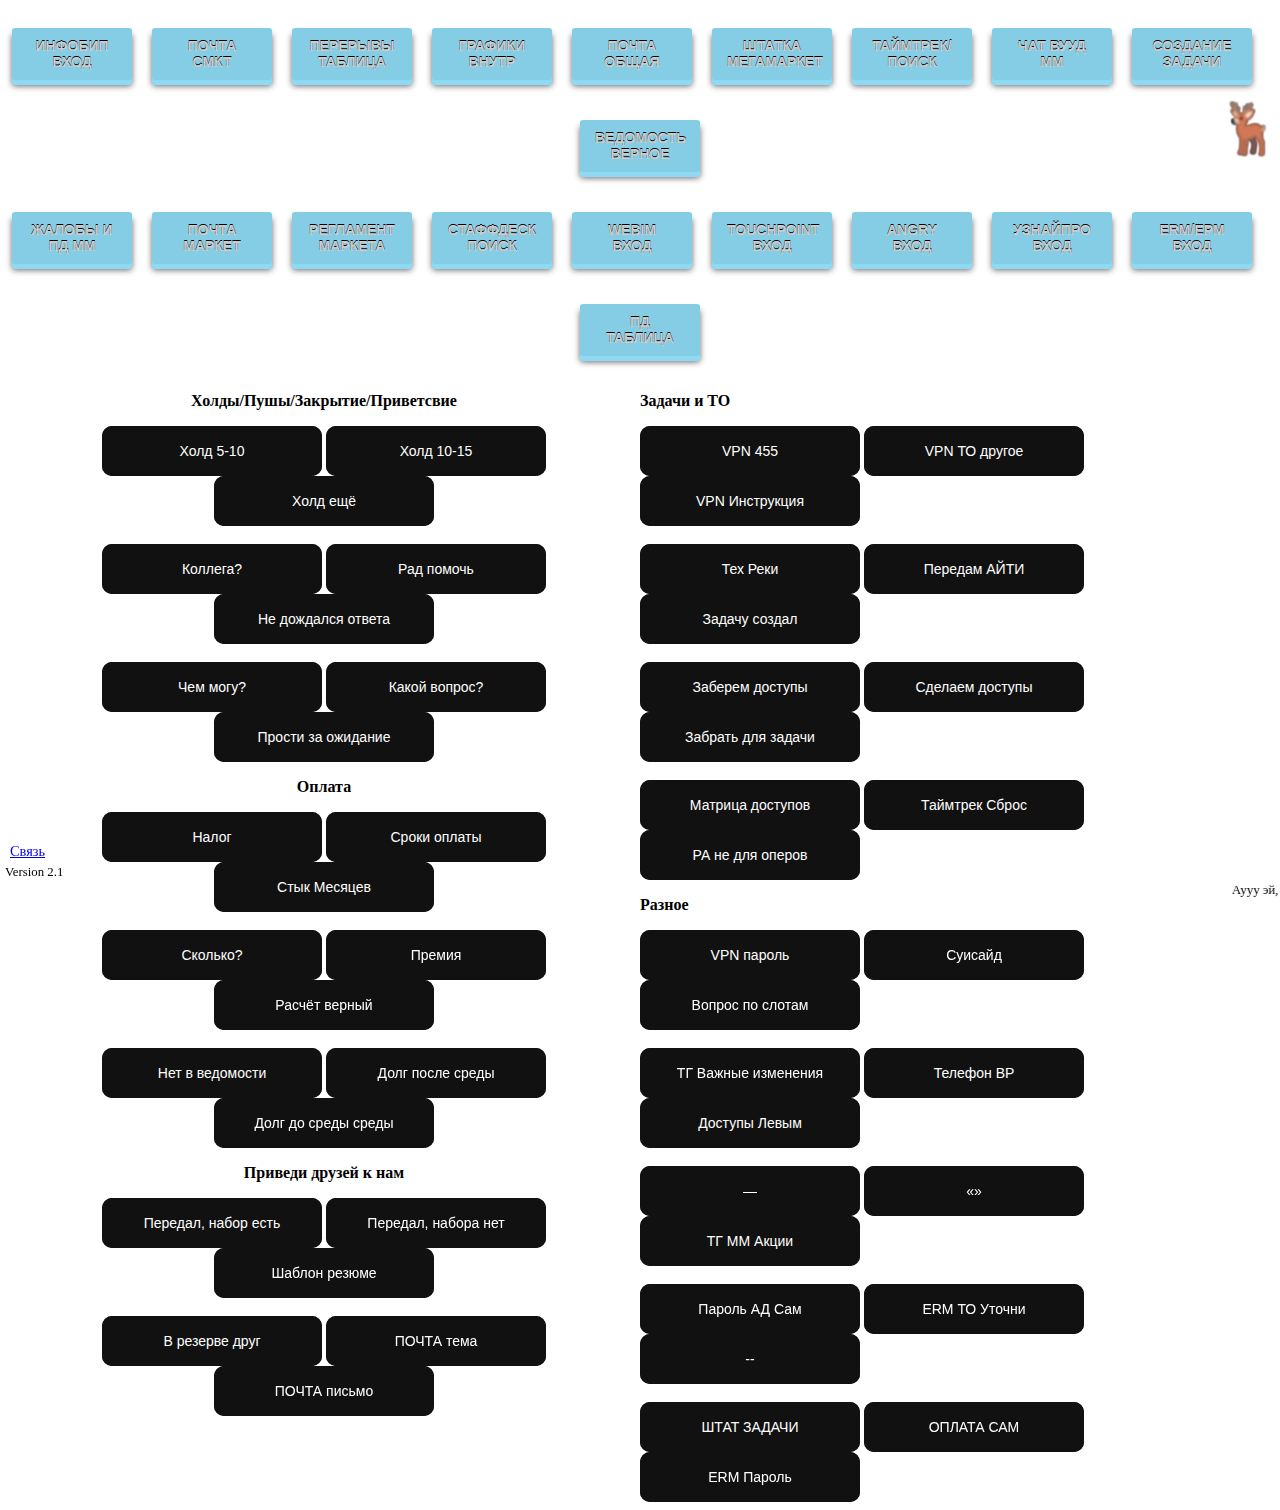
==== commit 6975671d: "144" ====
--- a/index.html
+++ b/index.html
@@ -215,38 +215,34 @@
 <div style="font-size: 0" id="text43">—</div>
 <div style="font-size: 0" id="text44">«»</div>
 <div style="font-size: 0" id="text45">Превышен лимит администраторов, права дать не сможем. Если нужно добавить кого-то, они могут перейти по ссылке: https://t.me/+BGUrK1kcBGI5ZWI6</div>
-<div style="font-size: 0" id="text46">Рекомендую подключиться к VPN с помощью инструкции: https://cloud.samokat.ru/s/kmYDSeQK8oBMwMx</div>
-<div style="font-size: 0" id="text47">1. Установи приложение Multifactor на мобильный телефон iOS (https://apps.apple.com/ru/app/multifactor/id1533648669) или Android (https://play.google.com/store/apps/details?id=ru.multifactor.app)
-
-Приложение в Huawei Store: https://appgallery.huawei.com/#/app/C104160827
-Приложение в RuStore: https://apps.rustore.ru/app/ru.multifactor.app
-2. На ПК/ноутбуке запусти FortiClient VPN, выбери Имя необходимого VPN из выпадающего
-списка.
-3. Введи свой логин и пароль для VPN, к которой выполняется
-подключение. Нажми: Соединить.        
-4. На экране FortiClient VPN появится сообщение с шестизначным кодом — введи его в Multifactor.
-Для этого открой приложение Multifactor на мобильном телефоне и нажми на кнопку с
-изображением "+". Твоё мобильное устройство должно быть подключено к сети Интернет. 
-Далее, необходимо выбрать пункт "Ввести код вручную", ввести 6-значный код,
-отображающийся на экране FortiClient VPN, и нажать кнопку "Добавить аккаунт".
-5. В мобильном приложении Multifactor отобразится код проверки — введи его в FortiClient VPN в
-поле Answer.
-6. После отправки кода подтверждения настройка 2-го фактора завершена. И подключение к
-VPN установлено.  
-
-</div>
-<div style="font-size: 0" id="text48">1. На ПК/ноутбуке запусти FortiClient VPN, выбери Имя необходимого VPN из выпадающего
-списка.
-2. Введи свой логин и пароль для VPN компании группы e-com, к которой выполняется
-подключение. Нажми Соединить.
-3. В мобильном приложении Multifactor придёт запрос на подключение — нажми в приложении
-«Подтвердить» или «Отклонить», если не выполнял вход в данный момент времени.        
-4. Подключение к VPN установлено.  </div>
+<div style="font-size: 0" id="text46">Можешь изменить самостоятельно:
+  - Перейди по ссылке: https://selfservice.megamarket.tech/authorization.do;
+  - Нажми на вкладку «Забыли пароль?»(в аккаунт входить не нужно);
+  - Введи логин до @ и выбери «Восстановить через почту»;
+  - Укажи свою корпоративную почту;
+  - Проверь на почте код подтверждения, отправитель будет selfcare@megamarket.ru;
+  - Введи код на портале;
+  - При изменении обрати внимание на требования (минимум 11 символов и так далее);
+  - Подожди 5-15 минут, чтобы произошла синхронизация;
+  - Войди в свои учётные записи с новым паролем. Он единый для сервисов: Jira MM, Confluence MM, VPN MM, Корпоративная почта.
+  Если не получится, напиши нам повторно</div>
+<div style="font-size: 0" id="text47"> Для создания заявки уточни следующее, пожалуйста:
+  - Твой логин ERM;
+  - Порядок действий, который привёл к проблеме;
+  - Скриншоты, на которых видно проблему;
+  - Часовой пояс;
+  - Номер телефона/gd покупателя и/или номер заказа/доставки, в которой обнаружен сбой;
+  - Как часто возникает ошибка;
+  - Проблема массовая или локальная;
+  - Возможно ли взаимодействовать с системой;
+  - Подробное описание проблемы
+</div>
+<div style="font-size: 0" id="text48"></div>
 
 
 <div style="font-size: 0" id="text52">Техническая поддержка штатных сотрудников компании с 1 сентября работает только через портал ithelp.samokat.ru. Рекомендуем создать задачу на технических специалистов самостоятельно: http://ithelp.samokat.ru/ 
 
-Авторизоваться можно с помощью учётной записи Мегамаркета, если нет учетной записи Самокат. Подробнее о входе в систему рассказали в инструкции: https://docs.google.com/document/d/1GcX-lUNz1oeZwAhdzG7eNQDEmEnRXadfUbd5lm8VmUI/edit</div>
+Авторизоваться можно с помощью учётной записи Мегамаркета, если нет учетной записи Самокат. Подробнее о входе в систему рассказали в инструкции: https://docs.google.com/document/d/1GcX-lUNz1oeZwAhdzG7eNQDEmEnRXadfUbd5lm8VmUI/edit Если не получится самостоятельно, сообщи своему руководителю</div>
 <div style="font-size: 0" id="text53">В дальнейшем можешь узнать самостоятельно, умножив часы в Таймтреке на свою ставку — 150 рублей в час. И добавить премию, если она есть. Уточнить сумму можно у тимлидера или в чате супервайзеров: https://t.me/supervisor_support_bot</div>
 <div style="font-size: 0" id="text54">Данные для входа отправил на корпоративную почту. Если не получишь письмо в течение суток, напиши нам повторно, пожалуйста</div>
 <button onclick="copytext('#text40')" id="kildsan">ТГ Важные изменения</button>
@@ -257,9 +253,9 @@
 <button onclick="copytext('#text44')" id="kildsan">«»</button>
 <button onclick="copytext('#text45')" id="kildsan">ТГ ММ Акции </button>
 <br><br>
-<button onclick="copytext('#text46')" id="kildsan">VPN2FA САМ</button>
-<button onclick="copytext('#text47')" id="kildsan">VPN2FA Первое</button>
-<button onclick="copytext('#text48')" id="kildsan">VPN2FA Второе</button>
+<button onclick="copytext('#text46')" id="kildsan">Пароль АД Сам</button>
+<button onclick="copytext('#text47')" id="kildsan">ERM ТО Уточни</button>
+<button onclick="copytext('#text48')" id="kildsan">--</button>
 <br><br>
 <button onclick="copytext('#text52')" id="kildsan">ШТАТ ЗАДАЧИ</button>
 <button onclick="copytext('#text53')" id="kildsan">ОПЛАТА САМ</button>
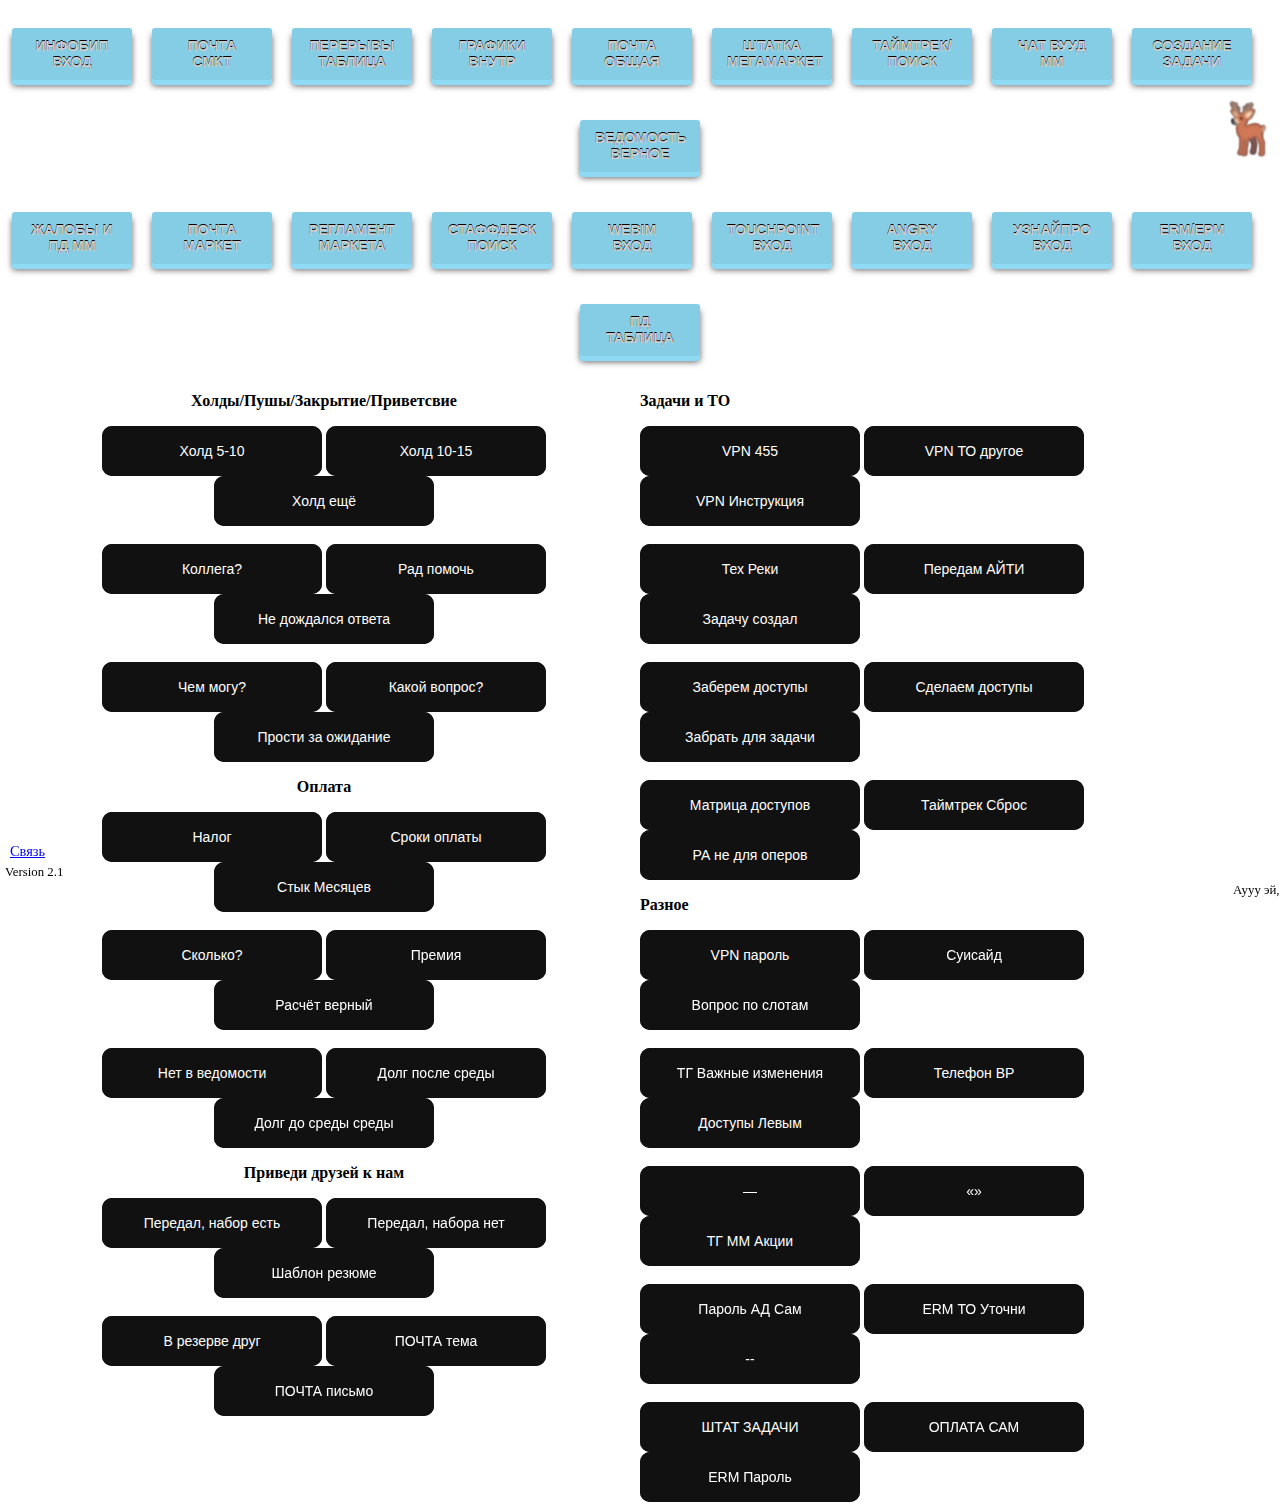
==== commit 09dd1403: "322" ====
--- a/index.html
+++ b/index.html
@@ -116,7 +116,7 @@
 <div style="font-size: 0" id="t12">Тебе направят 2 платежа в среду-четверг из-за стыка месяцев. 4200 и 10200 рублей</div>
 <div style="font-size: 0" id="t13">Тебе направят в среду-четверг ХХХ рублей</div>
 <div style="font-size: 0" id="t14">У нас нет информации по премии. Рекомендую обратиться к тимлидеру или в чат супервайзеров: https://t.me/supervisor_support_bot</div>
-<div style="font-size: 0" id="t15">За период 28.10-03.11 у тебя ХХ часов. Ошибок в расчёте нет. Оплату направили верно</div>
+<div style="font-size: 0" id="t15">За период 04.11-10.11 у тебя ХХ часов. Ошибок в расчёте нет. Оплату направили верно</div>
 <div style="font-size: 0" id="text49">Тебя нет в ведомости. Передал информацию специалистам. Точных сроков нет. Как только получим ответ, вернёмся в личные сообщения Telegram</div>
 <div style="font-size: 0" id="text50">Тебе не загрузили Х часов в ведомость. Напиши нам,пожалуйста, в понедельник после 12:00, проставим долг</div>
 <div style="font-size: 0" id="text51">Тебе не загрузили Х часов в ведомость. Проставил в долг, направят вместе с основной оплатой за период хх-хх</div> 
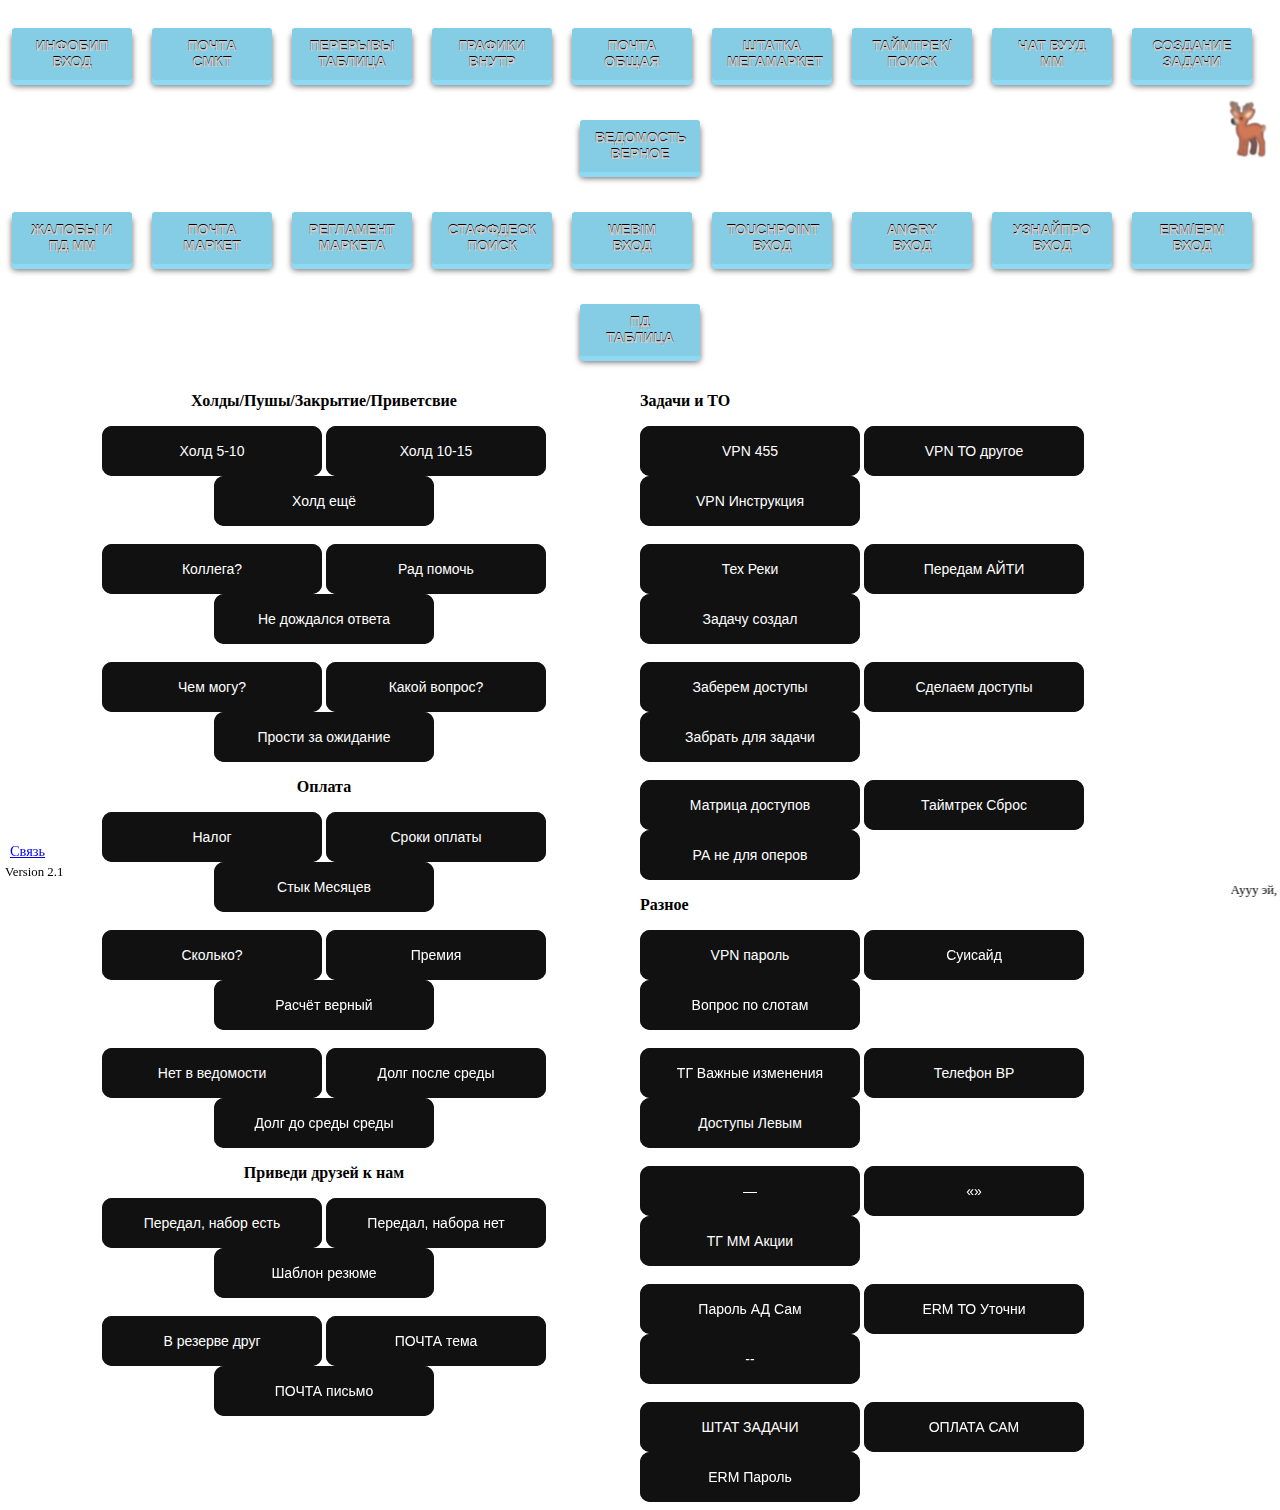
==== commit 24a8704f: "122" ====
--- a/index.html
+++ b/index.html
@@ -116,7 +116,7 @@
 <div style="font-size: 0" id="t12">Тебе направят 2 платежа в среду-четверг из-за стыка месяцев. 4200 и 10200 рублей</div>
 <div style="font-size: 0" id="t13">Тебе направят в среду-четверг ХХХ рублей</div>
 <div style="font-size: 0" id="t14">У нас нет информации по премии. Рекомендую обратиться к тимлидеру или в чат супервайзеров: https://t.me/supervisor_support_bot</div>
-<div style="font-size: 0" id="t15">За период 04.11-10.11 у тебя ХХ часов. Ошибок в расчёте нет. Оплату направили верно</div>
+<div style="font-size: 0" id="t15">За период 11.11-17.11 у тебя ХХ часов. Ошибок в расчёте нет. Оплату направили верно</div>
 <div style="font-size: 0" id="text49">Тебя нет в ведомости. Передал информацию специалистам. Точных сроков нет. Как только получим ответ, вернёмся в личные сообщения Telegram</div>
 <div style="font-size: 0" id="text50">Тебе не загрузили Х часов в ведомость. Напиши нам,пожалуйста, в понедельник после 12:00, проставим долг</div>
 <div style="font-size: 0" id="text51">Тебе не загрузили Х часов в ведомость. Проставил в долг, направят вместе с основной оплатой за период хх-хх</div> 
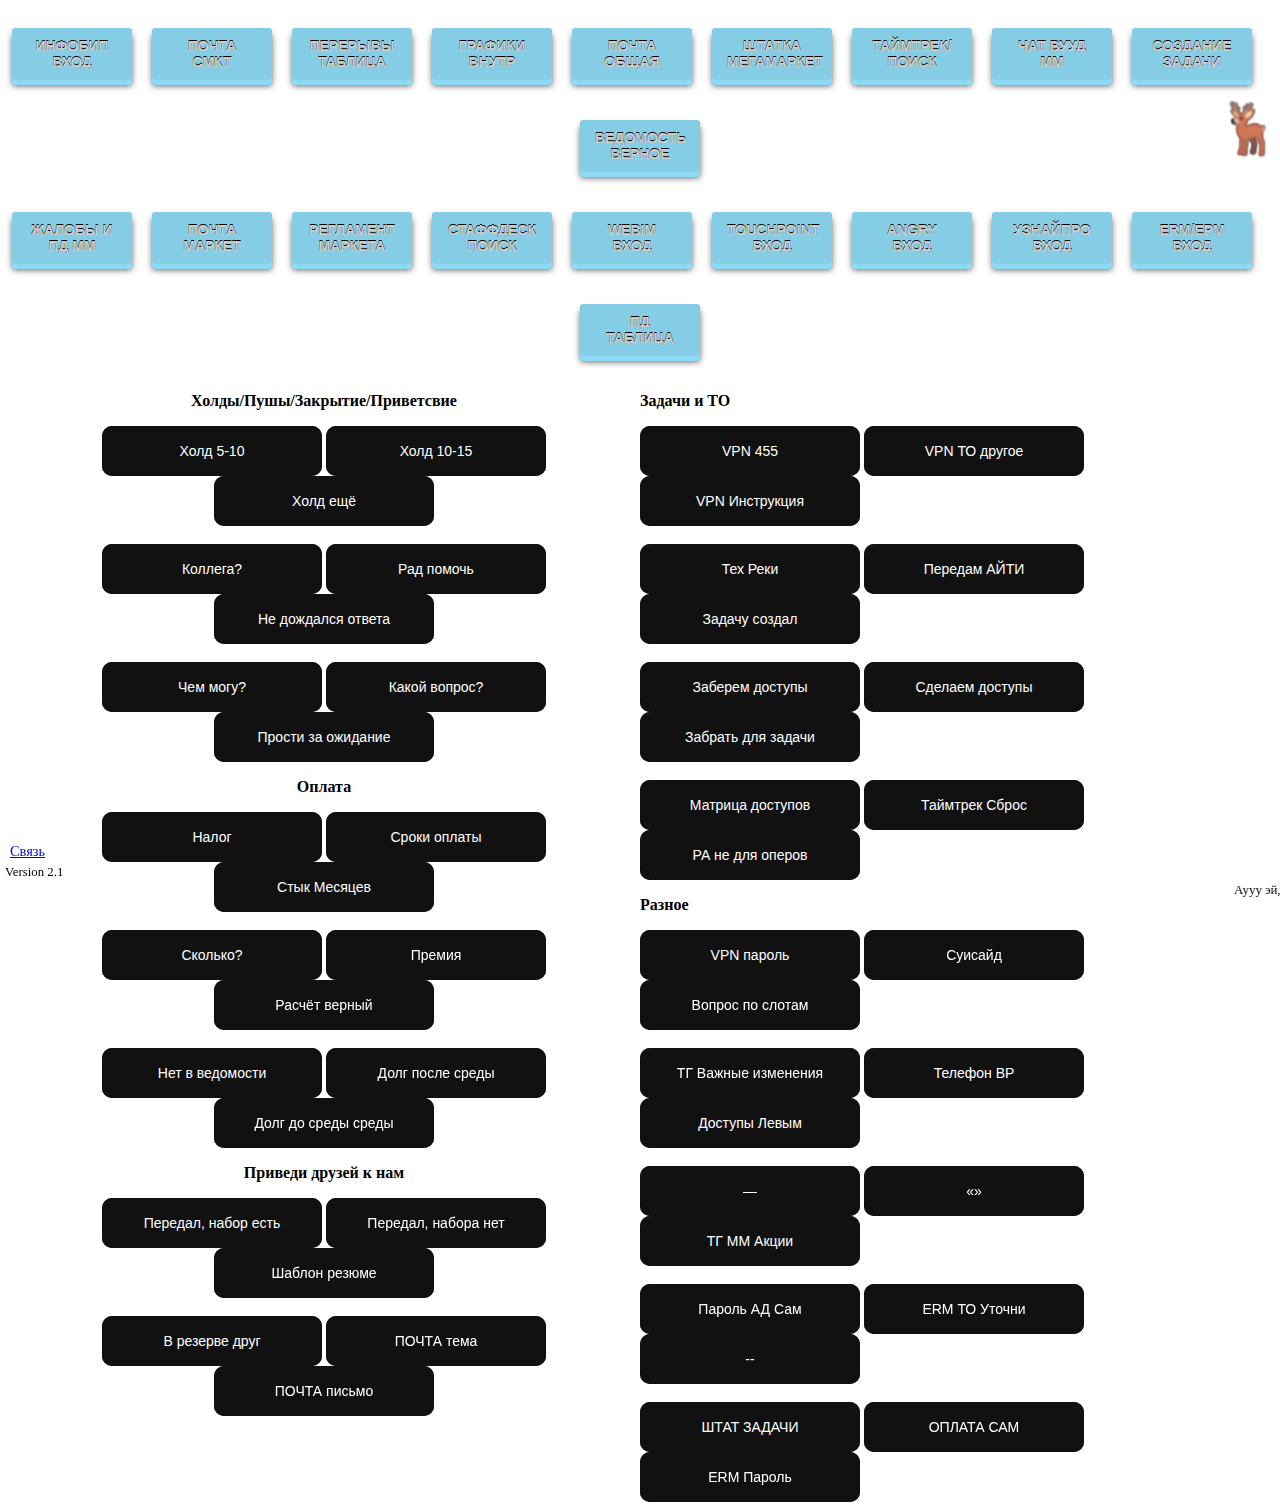
==== commit 6023ce09: "322" ====
--- a/index.html
+++ b/index.html
@@ -116,7 +116,7 @@
 <div style="font-size: 0" id="t12">Тебе направят 2 платежа в среду-четверг из-за стыка месяцев. 4200 и 10200 рублей</div>
 <div style="font-size: 0" id="t13">Тебе направят в среду-четверг ХХХ рублей</div>
 <div style="font-size: 0" id="t14">У нас нет информации по премии. Рекомендую обратиться к тимлидеру или в чат супервайзеров: https://t.me/supervisor_support_bot</div>
-<div style="font-size: 0" id="t15">За период 11.11-17.11 у тебя ХХ часов. Ошибок в расчёте нет. Оплату направили верно</div>
+<div style="font-size: 0" id="t15">За период 25.11-01.12 у тебя ХХ часов. Ошибок в расчёте нет. Оплату направили верно</div>
 <div style="font-size: 0" id="text49">Тебя нет в ведомости. Передал информацию специалистам. Точных сроков нет. Как только получим ответ, вернёмся в личные сообщения Telegram</div>
 <div style="font-size: 0" id="text50">Тебе не загрузили Х часов в ведомость. Напиши нам,пожалуйста, в понедельник после 12:00, проставим долг</div>
 <div style="font-size: 0" id="text51">Тебе не загрузили Х часов в ведомость. Проставил в долг, направят вместе с основной оплатой за период хх-хх</div> 
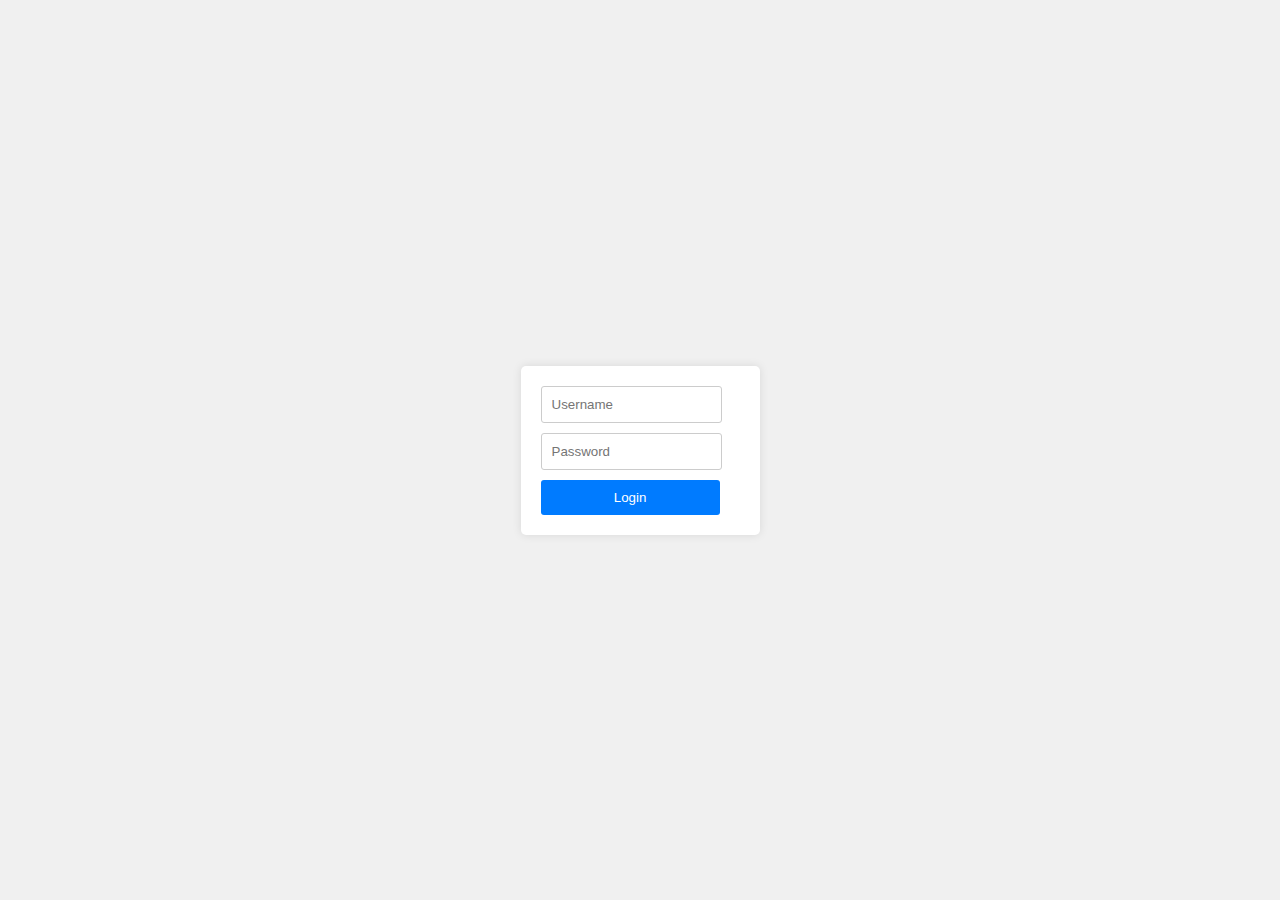
==== commit 1f1c1451: "parol" ====
--- a/index.html
+++ b/index.html
@@ -1,270 +1,21 @@
 <!DOCTYPE html>
-<html lang="ru">
+<html lang="en">
 <head>
     <meta charset="UTF-8">
     <meta name="viewport" content="width=device-width, initial-scale=1.0">
-    <title>Инструмент S4S</title>
-    <link rel="stylesheet" href="style.css">
-    <link rel="icon" href="https://cdn0.iconfinder.com/data/icons/find-a-job-and-interview-flat/512/job_hiring_work_hire_career_employment_employee_business_website-512.png" type="image/x-icon">
-    <script src="https://cdnjs.cloudflare.com/ajax/libs/jquery/3.3.1/jquery.min.js"></script>
-    <script src="script.js" defer></script> 
+    <title>Login</title>
+    <link rel="stylesheet" href="style1.css">
+    <script src="script1.js" defer></script>
 </head>
 <body>
-    
-<!-- снежинки -->
-<div class="snowflakes" aria-hidden="true">
-    <div class="snowflake">
-    ❅
+    <div class="login-form">
+        <input type="text" id="username" placeholder="Username">
+        <input type="password" id="password" placeholder="Password">
+        <button onclick="login()">Login</button>
     </div>
-    <div class="snowflake">
-    ❅
-    </div>
-    <div class="snowflake">
-    ❆
-    </div>
-    <div class="snowflake">
-    ❄
-    </div>
-    <div class="snowflake">
-    ❅
-    </div>
-    <div class="snowflake">
-    ❆
-    </div>
-    <div class="snowflake">
-    ❄
-    </div>
-    <div class="snowflake">
-    ❅
-    </div>
-    <div class="snowflake">
-    ❆
-    </div>
-    <div class="snowflake">
-    ❄
-    </div>
-  </div>
 
-   <!-- олени -->
-<section class="sleigh">
-  <div class="santa">🦌</div>
-  <div class="santa1">🦌</div>
-  <div class="santa2">🦌</div>
-  <div class="santa3">🦌</div>
-  <div class="santa4">🦌</div>
-  <div class="santa5"><i class="fa-solid fa-sleigh"></i></div>
-</section>
-   <!-- кнопки перехода -->
-<center>
-  <a href="https://portal2.infobip.com/homepage/" target="_blank" class="bott">ИнфоБип вход</a>&emsp;
-  <a href="https://e.mail.ru/inbox/" target="_blank" class="bott" >Почта СМКТ</a>&emsp;
-  <a href="https://docs.google.com/spreadsheets/d/1nSPCoJCH-MrNFOd6qPYMWZuK3HUvLh20c2icND0wL2E/edit#gid=595819934" target="_blank" class="bott">Перерывы Таблица</a>&emsp;
-  <a href="https://docs.google.com/spreadsheets/d/1Rlx32bvQTQPdbELLucb8tqJIRxZ-F0UEcjtptuBJcG4/edit#gid=0" target="_blank" class="bott">Графики Внутр</a>&emsp;
-  <a href="https://mail.sbermegamarket.ru/owa/Sup4Sup@megamarket.ru/?offline=disabled#path=/mail/msgfolderroot" target="_blank" class="bott">ПОЧТА ОБЩАЯ</a>&emsp;
-  <a href="https://docs.google.com/spreadsheets/d/1UWhLRtZNMX4WLxySXad8RE6d45uhUT7oyUO4T_bn86Q/edit#gid=0/1UWhLRtZNMX4WLxySXad8RE6d45uhUT7oyUO4T_bn86Q/edit%23gid=0" target="_blank" class="bott">Штатка Мегамаркет</a>&emsp;
-  <a href="https://timesheet.mmarket.pro/employees" target="_blank" class="bott">ТАймтрек/поиск</a>&emsp;
-  <a href="https://chat.megamarket.ru/app/accounts/5/issues" target="_blank" class="bott">Чат Вууд ММ</a>&emsp;
-  <a href="https://project.samokat.ru/servicedesk/customer/portal/2/create/3065" target="_blank" class="bott">Создание задачи</a>&emsp;
-  <a href="https://docs.google.com/spreadsheets/d/1RMjLYXDxqohtqGSqNYJQdwhdjPO8VMFdPLHHc2DaBIo/edit#gid=411899007" target="_blank" class="bott">Ведомость Верное</a>
-                  </center>
-                 <center>
-  <a href="https://docs.google.com/spreadsheets/d/1P6gJlL66Ukc0b90TvbPLd1DJQtewBU6xk4Iqk4NCu_I/edit?gid=1706957007#gid=1706957007" target="_blank" class="bott">ЖалоБы И ПД ММ</a>&emsp;
-  <a href="https://mail.sbermegamarket.ru/owa/#path=/mail" target="_blank" class="bott">Почта Маркет</a>&emsp;
-  <a href="https://space.samokat.ru/pages/viewpage.action?pageId=4038691596#id-РегламентС4СМегамаркета-СоздатьучетнуюзаписьERM" target="_blank" class="bott">Регламент Маркета</a>&emsp;
-  <a href="https://staffdesk.workround.tech/callback" target="_blank" class="bott">Стаффдеск Поиск</a>&emsp;
-  <a href="https://sbermegamarketru.webim.ru/" target="_blank" class="bott">Webim вход</a>&emsp;
-  <a href="https://app.v20.touchpoint-analytics.ru/login" target="_blank" class="bott">touchpoint вход</a>&emsp;
-  <a href="https://app.angryspace.ru/" target="_blank" class="bott">Angry вход</a>&emsp;
-  <a href="https://manager.uznaipro.ru/company/users/list" target="_blank" class="bott">УзнайПРО Вход</a>&emsp;
-  <a href="https://cc-new.sbermegamarket.ru/user-logs" target="_blank" class="bott">ERM/EРМ вход</a>&emsp;
-  <a href="https://docs.google.com/spreadsheets/d/168TBAgaEZQTrZG574e869SOCGAv6f0PNtcEOevucrMc/edit#gid=1787306399" target="_blank" class="bott">ПД таблица</a>
-                  </center>
-
-                  <center>
-<!-- бегущая строка-->
-<div>
-  <marquee class="stroka">Аууу эй, ПИСЯТ ДВА © Albak52 &emsp;&emsp;&emsp;&emsp; Чат не хуй, сиди кайфуй © ilyaostr &emsp;&emsp;&emsp;&emsp;  Не имей медведя, а раки зимуют © bururi &emsp;&emsp;&emsp;&emsp; САМОСТОЯТЕЛЬНО © ol_ya07 &emsp;&emsp;&emsp;&emsp; Не суди, да судим не будешь, не буди, да не будидабудай © bururi &emsp;&emsp;&emsp;&emsp; ПОЖАЛУЙСТА  © icyshaxcs </marquee>
-</div>
-<!--связь-->
-<a class="svyaz" href=https://t.me/Bururi5586 target="_blank">Связь</a>
-<!-- версия-->
-<p class="versia" >Version 2.1</p>
-<!--Сменить тему-->
-<!--<div>
-  <button class="btn-toggle">cменить тему</button>
-</div>-->
-<!--<div class="start">
-  <a href="#" class="yourlink">Click Here</a>
-</div>-->
-</center>
-   <!-- кнопки копирования -->
-                  <div id="parent">
-                    <div id="left">
-                            <center>
-                                <p><b>Холды/Пушы/Закрытие/Приветсвие</b></p>
-<div style="font-size: 0" id="t1">5-10 минут, пожалуйста, уточню информацию и вернусь с ответом</div>
-<div style="font-size: 0" id="t2">10-15 минут, пожалуйста, уточню информацию и вернусь с ответом</div>
-<div style="font-size: 0" id="t3">Мне нужно ещё немного времени, чтобы всё проверить. Прости, что задерживаюсь с ответом</div>
-<div style="font-size: 0" id="t4">Коллега?</div>
-<div style="font-size: 0" id="t5">Рад помочь. Если появятся дополнительные вопросы, то обязательно обращайся</div>
-<div style="font-size: 0" id="t6">Не дождался твоего ответа, чат закрою. Возвращайся, когда будет удобно</div>
-<div style="font-size: 0" id="t7">Привет, ! Чем могу помочь?</div>
-<div style="font-size: 0" id="t8">Привет, ! Какой у тебя вопрос?</div>
-<div style="font-size: 0" id="t9">Получаем много обращений. Прости, пожалуйста, за долгий ответ.</div>
-<div style="font-size: 0" id="t10">Компания переводит оплату вместе с налогом и комиссией Наймикса. Если автооплата активна, Наймикс резервирует 6% на налог и списывает сумму автоматически в 10-15 числах месяца. А если функцию ранее не подключал, нужно оплачивать самостоятельно в приложении «Мой налог». Включить её можно в настройках: раздел «Профиль» → нажать на шестерёнку в правом верхнем углу → «Интеграция с Мой налог» → «Автоматическая уплата налогов» → нажать на бегунок, чтобы он стал зелёным. При подключении налог начинает оплачиваться с 1-го числа следующего месяца (если ранее автооплата была не подключена, то за предыдущий месяц необходимо оплатить самостоятельно)</div>
-<div style="font-size: 0" id="t11">Оплату в компании переводят в среду-четверг. Если не получишь по истечении времени, сообщи нам повторно, пожалуйста</div>
-<div style="font-size: 0" id="t12">Тебе направят 2 платежа в среду-четверг из-за стыка месяцев. 4200 и 10200 рублей</div>
-<div style="font-size: 0" id="t13">Тебе направят в среду-четверг ХХХ рублей</div>
-<div style="font-size: 0" id="t14">У нас нет информации по премии. Рекомендую обратиться к тимлидеру или в чат супервайзеров: https://t.me/supervisor_support_bot</div>
-<div style="font-size: 0" id="t15">За период 25.11-01.12 у тебя ХХ часов. Ошибок в расчёте нет. Оплату направили верно</div>
-<div style="font-size: 0" id="text49">Тебя нет в ведомости. Передал информацию специалистам. Точных сроков нет. Как только получим ответ, вернёмся в личные сообщения Telegram</div>
-<div style="font-size: 0" id="text50">Тебе не загрузили Х часов в ведомость. Напиши нам,пожалуйста, в понедельник после 12:00, проставим долг</div>
-<div style="font-size: 0" id="text51">Тебе не загрузили Х часов в ведомость. Проставил в долг, направят вместе с основной оплатой за период хх-хх</div> 
-<button onclick="copytext('#t1')" id="kildsan">Холд 5-10</button>
-<button onclick="copytext('#t2')" id="kildsan">Холд 10-15</button>
-<button onclick="copytext('#t3')" id="kildsan">Холд ещё</button>
-   <br><br>
-<button onclick="copytext('#t4')" id="kildsan">Коллега?</button>
-<button onclick="copytext('#t5')" id="kildsan">Рад помочь</button>
-<button onclick="copytext('#t6')" id="kildsan">Не дождался ответа</button>
-      <br><br>                             
-<button onclick="copytext('#t7')" id="kildsan">Чем могу?</button>
-<button onclick="copytext('#t8')" id="kildsan">Какой вопрос?</button>
-<button onclick="copytext('#t9')" id="kildsan">Прости за ожидание</button>
-    <p><b>Оплата</b></p>
-<button onclick="copytext('#t10')" id="kildsan">Налог</button>
-<button onclick="copytext('#t11')" id="kildsan">Сроки оплаты</button>
-<button onclick="copytext('#t12')" id="kildsan">Стык Месяцев</button>
- <br><br>
-<button onclick="copytext('#t13')" id="kildsan">Сколько?</button>
-<button onclick="copytext('#t14')" id="kildsan">Премия</button>
-<button onclick="copytext('#t15')" id="kildsan">Расчёт верный</button> 
-                     <br><br>
-    <button onclick="copytext('#text49')" id="kildsan">Нет в ведомости</button>
-    <button onclick="copytext('#text50')" id="kildsan">Долг после среды</button>
-    <button onclick="copytext('#text51')" id="kildsan">Долг до среды среды</button>                            
-    <div style="font-size: 0" id="text16">Резюме передал. Срок рассмотрения заявки составляет 10 рабочих дней. Если в течение этого времени кандидат не получит обратную связь, это означает, что он переведён в резервный список. Когда откроют новый набор, то с ним свяжутся</div>
-    <div style="font-size: 0" id="text17">Резюме передал. С кандидатом свяжутся, как только откроют набор и подберут для него подходящую позицию</div>
-    <div style="font-size: 0" id="text18">Заполни, пожалуйста, резюме по шаблону: https://clck.ru/38mAuQ и отправь в чат </div>
-    <div style="font-size: 0" id="text19">Вижу, что ИМЯ находится в резерве. Как только появятся свободные места, с ним свяжутся </div>
-    <div style="font-size: 0" id="text20">Резюме “Приведи друга” от</div>
-    <div style="font-size: 0" id="text21">Добрый день.Передали ФИО кандидата по акции “Приведи друга”. Передал (ФИО человека, который передал резюме). Резюме во вложении.</div>
-   
-   
- <p><b>Приведи друзей к нам</b></p>
-    <button onclick="copytext('#text16')" id="kildsan">Передал, набор есть</button>
-    <button onclick="copytext('#text17')" id="kildsan">Передал, набора нет</button>
-    <button onclick="copytext('#text18')" id="kildsan">Шаблон резюме</button>
-   <br><br>
-    <button onclick="copytext('#text19')" id="kildsan">В резерве друг</button>
-    <button onclick="copytext('#text20')" id="kildsan">ПОЧТА тема</button>
-    <button onclick="copytext('#text21')" id="kildsan">ПОЧТА письмо</button>
-</div>
-   
-<div id="right">
-
-  <p><b>Задачи и ТО</b></p>
-<div style="font-size: 0" id="t25">Рекомендую:
-  1. Проверить корректность логина и пароля;
-  2. Убедиться, что настройки в клиенте заданы верно. Порт: 54443, адрес подключения: river.megamarket.tech</div>
-<div style="font-size: 0" id="t26">Рекомендую:
-1. Убедиться, что настройки в клиенте заданы верно. Порт: 54443, адрес подключения: river.megamarket.tech;
-2. Переустановить VPN по инструкции: https://clck.ru/3DT98z
-3. Уточнить о блокировке у провайдера</div>
-<div style="font-size: 0" id="t27">Инструкция: https://clck.ru/3DT98z</div>
-<div style="font-size: 0" id="t28">Чтобы устранить проблему, пожалуйста, сделай следующее:    
-<br>•  перезагрузи страницу через ctrl+F5(очистка кэша);<br>    
-<br>•  очисти cookies;<br>    
-<br>•  попробуй перелогиниться на сервисе или войти через другой браузер (Google Chrome).<br>   
-<br>При сохранении проблемы напиши нам повторно<br></div>
-<div style="font-size: 0" id="t29">Передам данные техническим специалистам в течение 5-10 минут. А пока напиши свой тег в Telegram, вернёмся с обратной связью туда</div>
-<div style="font-size: 0" id="t30">Задачу создал. Срок решения — до 6 дней. Как только получим ответ, напишем в личные сообщения Telegram. Если по истечении этого времени с тобой не свяжутся, сообщи нам повторно</div>
-<div style="font-size: 0" id="t31">Передал данные в работу. Доступы заберём в течение 3 дней </div>
-<div style="font-size: 0" id="t32">Передал данные в работу. Доступы сделаем в течение 3 дней. Учётная запись будет действительна в течение 90 дней. По истечении этого срока на почту руководителя, придёт письмо с просьбой подать заявку на продление учётной записи. Если данные для входа не получит, напиши нам повторно</div>
-<div style="font-size: 0" id="t33">Просьба забрать доступы у контрагента в только контуре ММ</div>
-<div style="font-size: 0" id="t34">https://space.samokat.ru/pages/viewpage.action?pageId=3889109158</div>
-<div style="font-size: 0" id="t35">Перейди в бота: https://t.me/MWordBot Активируй учётную запись и в Таймтреке нажми на кнопку «Сбросить пароль». После бот направит новый пароль</div>
-<div style="font-size: 0" id="t36">Мы можем помочь только с учётными записями для операторов. В твоем случае нужно обратиться к Галине Соловьевой на почту: gsoloveva@samokat.ru</div>
-<div style="font-size: 0" id="t37">Логин и пароль такие же, как от корпоративной почты. Введи их, пожалуйста</div>
-<div style="font-size: 0" id="t38">Ты можешь поделиться своей болью, если это уместно. Однако скажу сразу, что я обычный оператор и не смогу дать совет по данной проблеме, но я хочу помочь тебе. Позвони, пожалуйста, по телефону доверия: +74959895050</div>
-<div style="font-size: 0" id="t39">У нас нет доступа к расписанию. Рекомендую обратиться к тимлидеру или в чат супервайзеров: https://t.me/supervisor_support_bot</div>
-<button onclick="copytext('#t25')" id="kildsan">VPN 455</button>
-<button onclick="copytext('#t26')" id="kildsan">VPN ТО другое</button>
-<button onclick="copytext('#t27')" id="kildsan">VPN Инструкция</button>
-<br><br>
-<button onclick="copytext('#t28')" id="kildsan">Тех Реки</button>
-<button onclick="copytext('#t29')" id="kildsan">Передам АЙТИ</button>
-<button onclick="copytext('#t30')" id="kildsan">Задачу создал</button>
-<br><br>
-<button onclick="copytext('#t31')" id="kildsan">Заберем доступы</button>
-<button onclick="copytext('#t32')" id="kildsan">Сделаем доступы</button>
-<button onclick="copytext('#t33')" id="kildsan">Забрать для задачи</button>
-<br><br>
-<button onclick="copytext('#t34')" id="kildsan">Матрица доступов</button>
-<button onclick="copytext('#t35')" id="kildsan">Таймтрек Сброс</button>
-<button onclick="copytext('#t36')" id="kildsan">РА не для оперов</button>
-<p><b>Разное</b></p>
-<button onclick="copytext('#t37')" id="kildsan">VPN пароль</button>
-<button onclick="copytext('#t38')" id="kildsan">Суисайд</button>
-<button onclick="copytext('#t39')" id="kildsan">Вопрос по слотам</button>
-<br><br>                 
-<div style="font-size: 0" id="text40">Превышен лимит администраторов, права дать не сможем. Если нужно добавить кого-то, они могут перейти по ссылке:
-https://t.me/+4lmgw0Vdd4pjYmRi</div>
-<div style="font-size: 0" id="text41">Подробности можно уточнить в компании по телефону: 8 (800) 511-12-11 или 8 (812) 607-64-64</div>
-<div style="font-size: 0" id="text42">Доступы в сервисы Мегамаркета выдаются только после согласования с Информационной Безопасностью. Для вашего направления выдать не получится, так как процесс не согласован. Обратись к своему руководителю</div>
-<div style="font-size: 0" id="text43">—</div>
-<div style="font-size: 0" id="text44">«»</div>
-<div style="font-size: 0" id="text45">Превышен лимит администраторов, права дать не сможем. Если нужно добавить кого-то, они могут перейти по ссылке: https://t.me/+BGUrK1kcBGI5ZWI6</div>
-<div style="font-size: 0" id="text46">Можешь изменить самостоятельно:
-  - Перейди по ссылке: https://selfservice.megamarket.tech/authorization.do;
-  - Нажми на вкладку «Забыли пароль?»(в аккаунт входить не нужно);
-  - Введи логин до @ и выбери «Восстановить через почту»;
-  - Укажи свою корпоративную почту;
-  - Проверь на почте код подтверждения, отправитель будет selfcare@megamarket.ru;
-  - Введи код на портале;
-  - При изменении обрати внимание на требования (минимум 11 символов и так далее);
-  - Подожди 5-15 минут, чтобы произошла синхронизация;
-  - Войди в свои учётные записи с новым паролем. Он единый для сервисов: Jira MM, Confluence MM, VPN MM, Корпоративная почта.
-  Если не получится, напиши нам повторно</div>
-<div style="font-size: 0" id="text47"> Для создания заявки уточни следующее, пожалуйста:
-  - Твой логин ERM;
-  - Порядок действий, который привёл к проблеме;
-  - Скриншоты, на которых видно проблему;
-  - Часовой пояс;
-  - Номер телефона/gd покупателя и/или номер заказа/доставки, в которой обнаружен сбой;
-  - Как часто возникает ошибка;
-  - Проблема массовая или локальная;
-  - Возможно ли взаимодействовать с системой;
-  - Подробное описание проблемы
-</div>
-<div style="font-size: 0" id="text48"></div>
-
-
-<div style="font-size: 0" id="text52">Техническая поддержка штатных сотрудников компании с 1 сентября работает только через портал ithelp.samokat.ru. Рекомендуем создать задачу на технических специалистов самостоятельно: http://ithelp.samokat.ru/ 
-
-Авторизоваться можно с помощью учётной записи Мегамаркета, если нет учетной записи Самокат. Подробнее о входе в систему рассказали в инструкции: https://docs.google.com/document/d/1GcX-lUNz1oeZwAhdzG7eNQDEmEnRXadfUbd5lm8VmUI/edit Если не получится самостоятельно, сообщи своему руководителю</div>
-<div style="font-size: 0" id="text53">В дальнейшем можешь узнать самостоятельно, умножив часы в Таймтреке на свою ставку — 150 рублей в час. И добавить премию, если она есть. Уточнить сумму можно у тимлидера или в чате супервайзеров: https://t.me/supervisor_support_bot</div>
-<div style="font-size: 0" id="text54">Данные для входа отправил на корпоративную почту. Если не получишь письмо в течение суток, напиши нам повторно, пожалуйста</div>
-<button onclick="copytext('#text40')" id="kildsan">ТГ Важные изменения</button>
-<button onclick="copytext('#text41')" id="kildsan">Телефон ВР</button>
-<button onclick="copytext('#text42')" id="kildsan">Доступы Левым</button>
-<br><br>
-<button onclick="copytext('#text43')" id="kildsan">—</button>
-<button onclick="copytext('#text44')" id="kildsan">«»</button>
-<button onclick="copytext('#text45')" id="kildsan">ТГ ММ Акции </button>
-<br><br>
-<button onclick="copytext('#text46')" id="kildsan">Пароль АД Сам</button>
-<button onclick="copytext('#text47')" id="kildsan">ERM ТО Уточни</button>
-<button onclick="copytext('#text48')" id="kildsan">--</button>
-<br><br>
-<button onclick="copytext('#text52')" id="kildsan">ШТАТ ЗАДАЧИ</button>
-<button onclick="copytext('#text53')" id="kildsan">ОПЛАТА САМ</button>
-<button onclick="copytext('#text54')" id="kildsan">ERM Пароль</button>
-
-</div>
-</div> 
-   
-   
-    
+    <script>
+        
+    </script>
 </body>
 </html>--- a/style1.css
+++ b/style1.css
@@ -0,0 +1,35 @@
+body {
+    background: url(https://i.pinimg.com/originals/c7/c0/58/c7c0588aa229c05a2c6fa8ee95c4f33f.jpg) ;
+    display: flex;
+    justify-content: center;
+    align-items: center;
+    height: 100vh;
+    margin: 0;
+    background-color: #f0f0f0;
+}
+.login-form {
+    background: white;
+    padding: 20px;
+    border-radius: 5px;
+    box-shadow: 0 0 10px rgba(0, 0, 0, 0.1);
+}
+.login-form input {
+    display: block;
+    width: 80%;
+    margin-bottom: 10px;
+    padding: 10px;
+    border: 1px solid #ccc;
+    border-radius: 3px;
+}
+.login-form button {
+    width: 90%;
+    padding: 10px;
+    background-color: #007bff;
+    color: white;
+    border: none;
+    border-radius: 3px;
+    cursor: pointer;
+}
+.login-form button:hover {
+    background-color: #0056b3;
+}